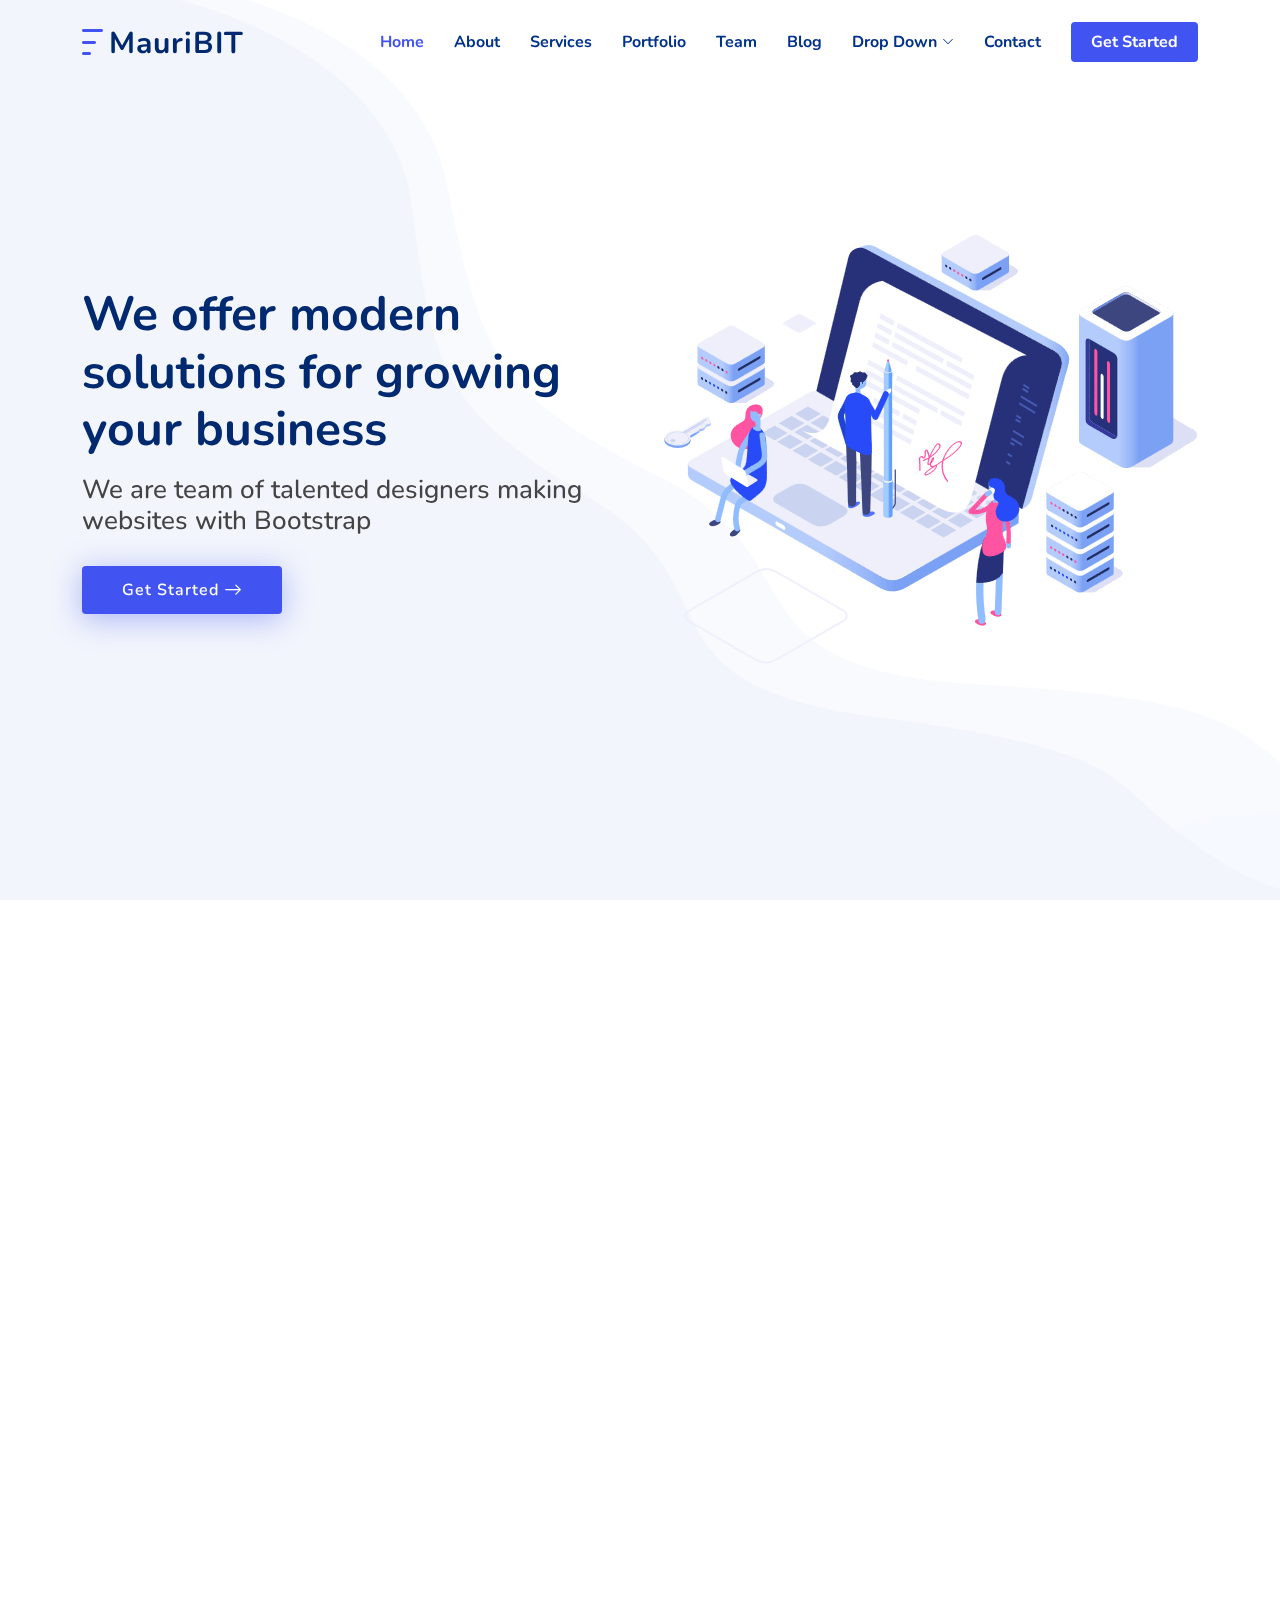
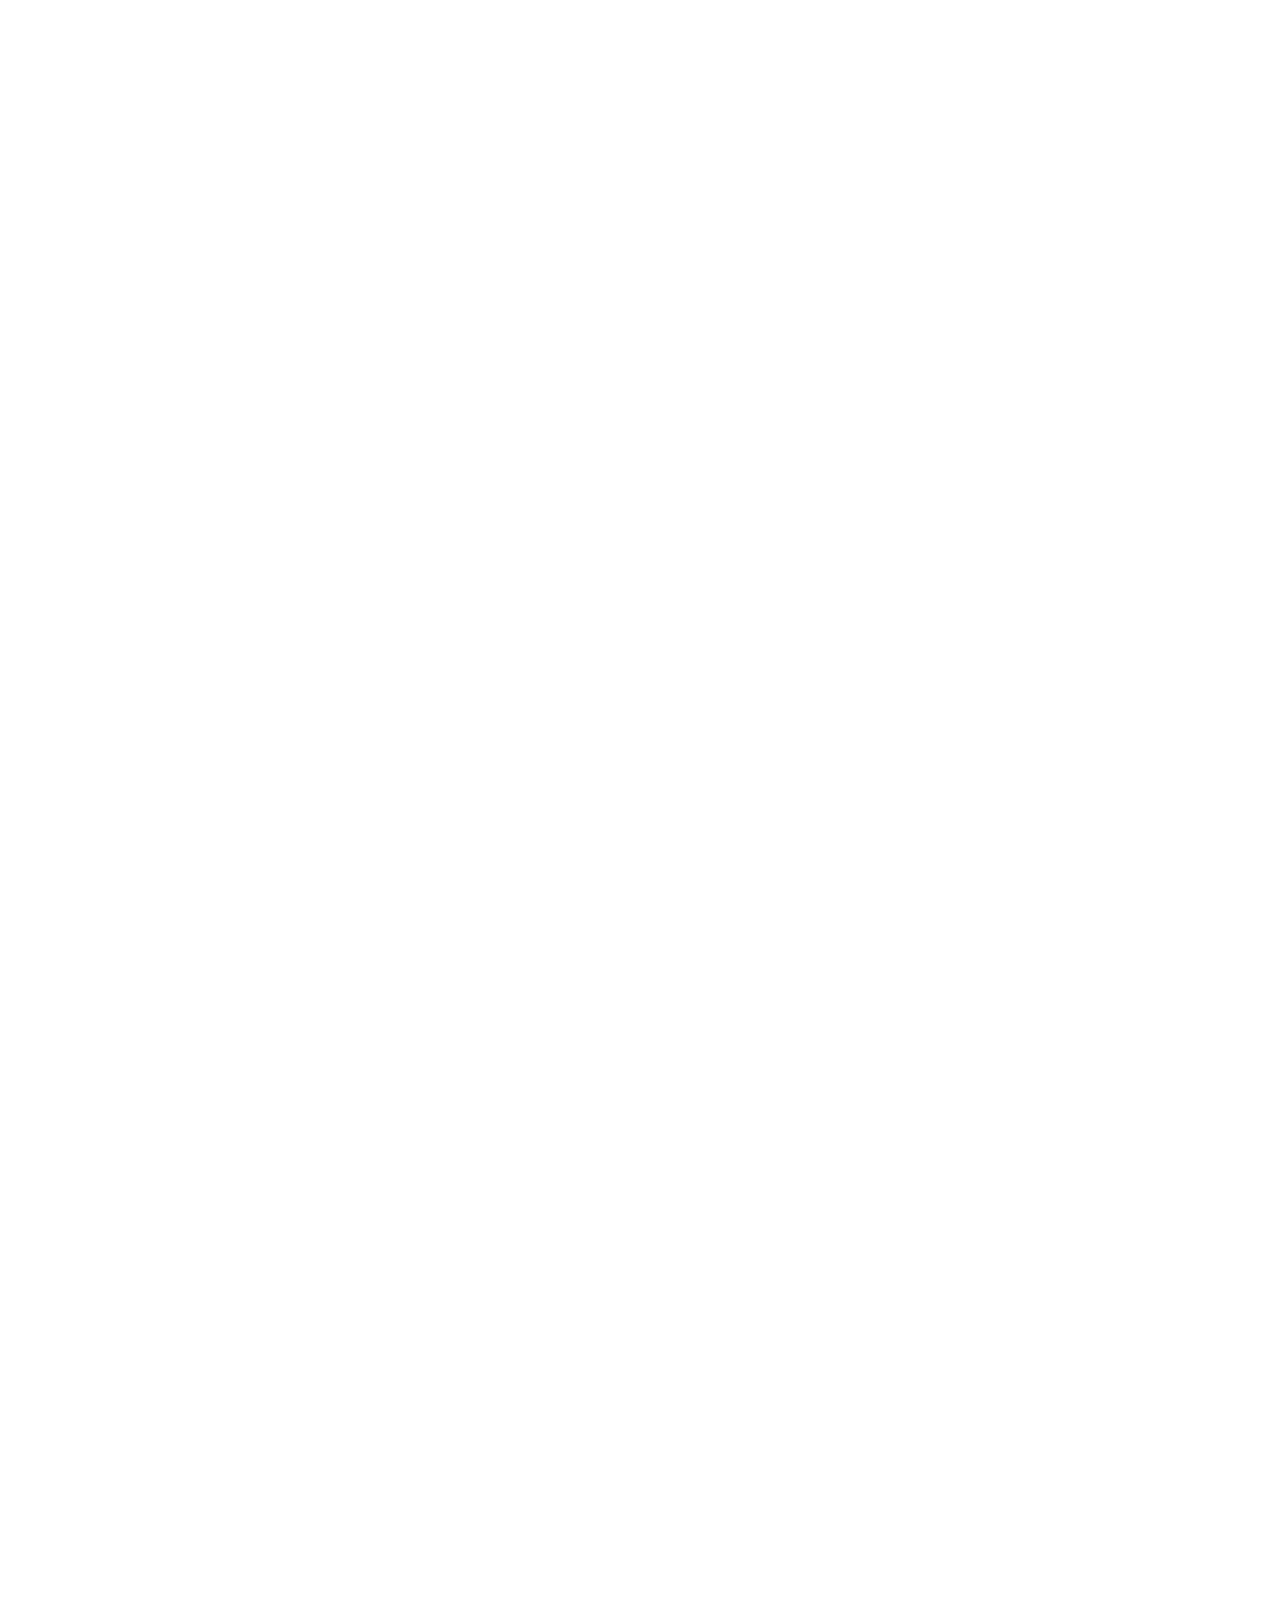
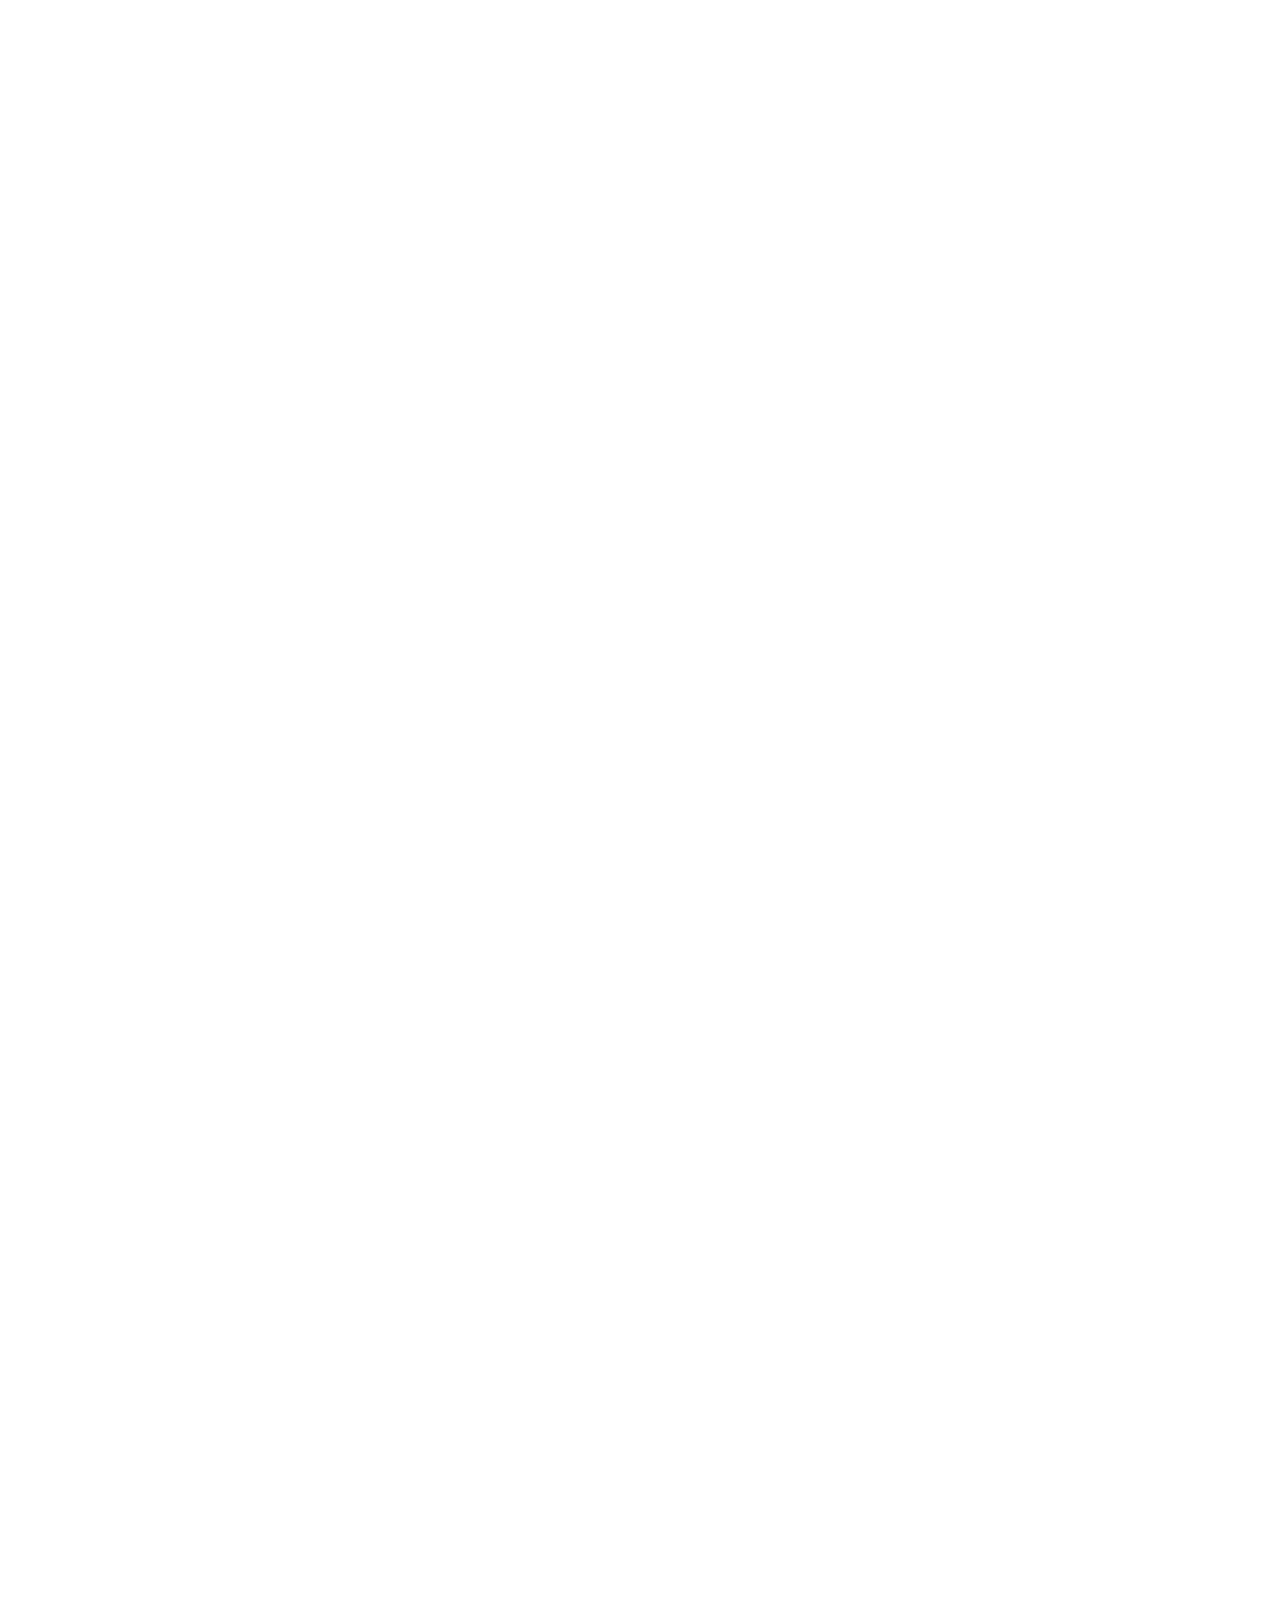
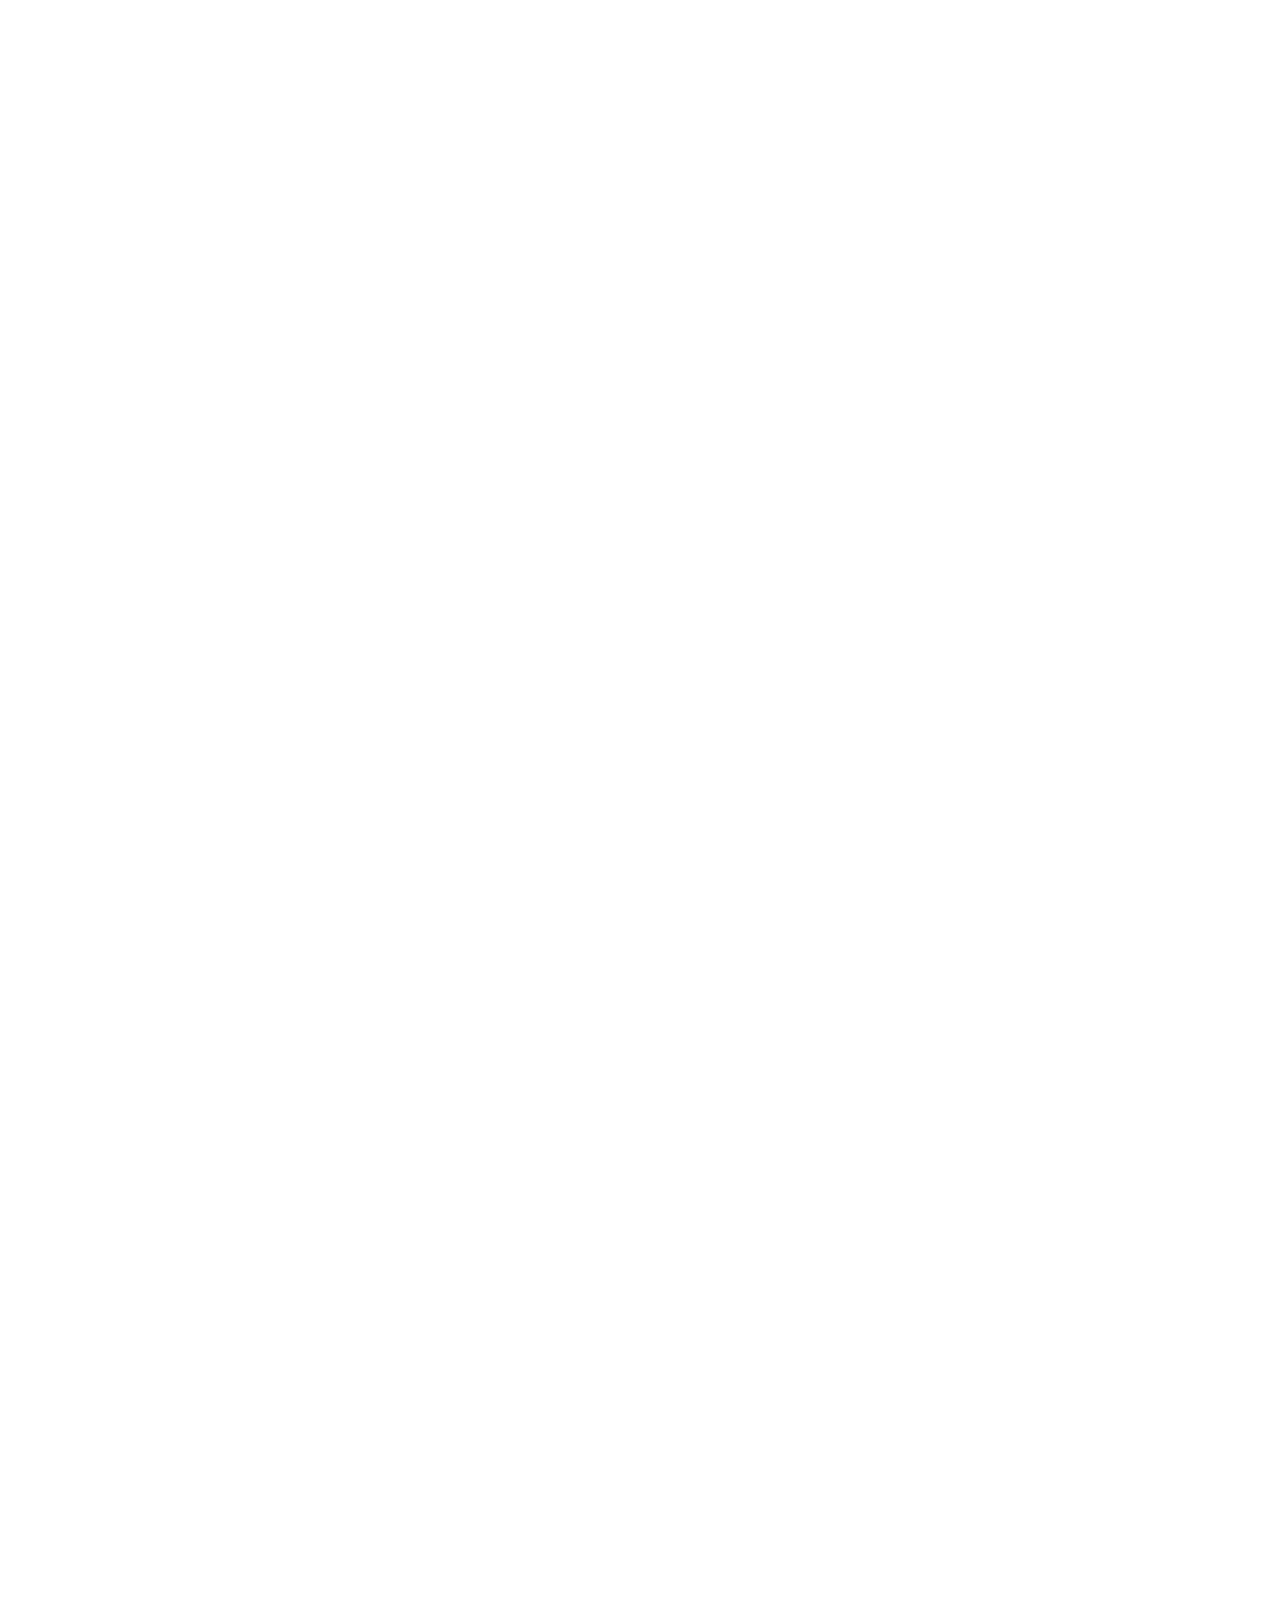
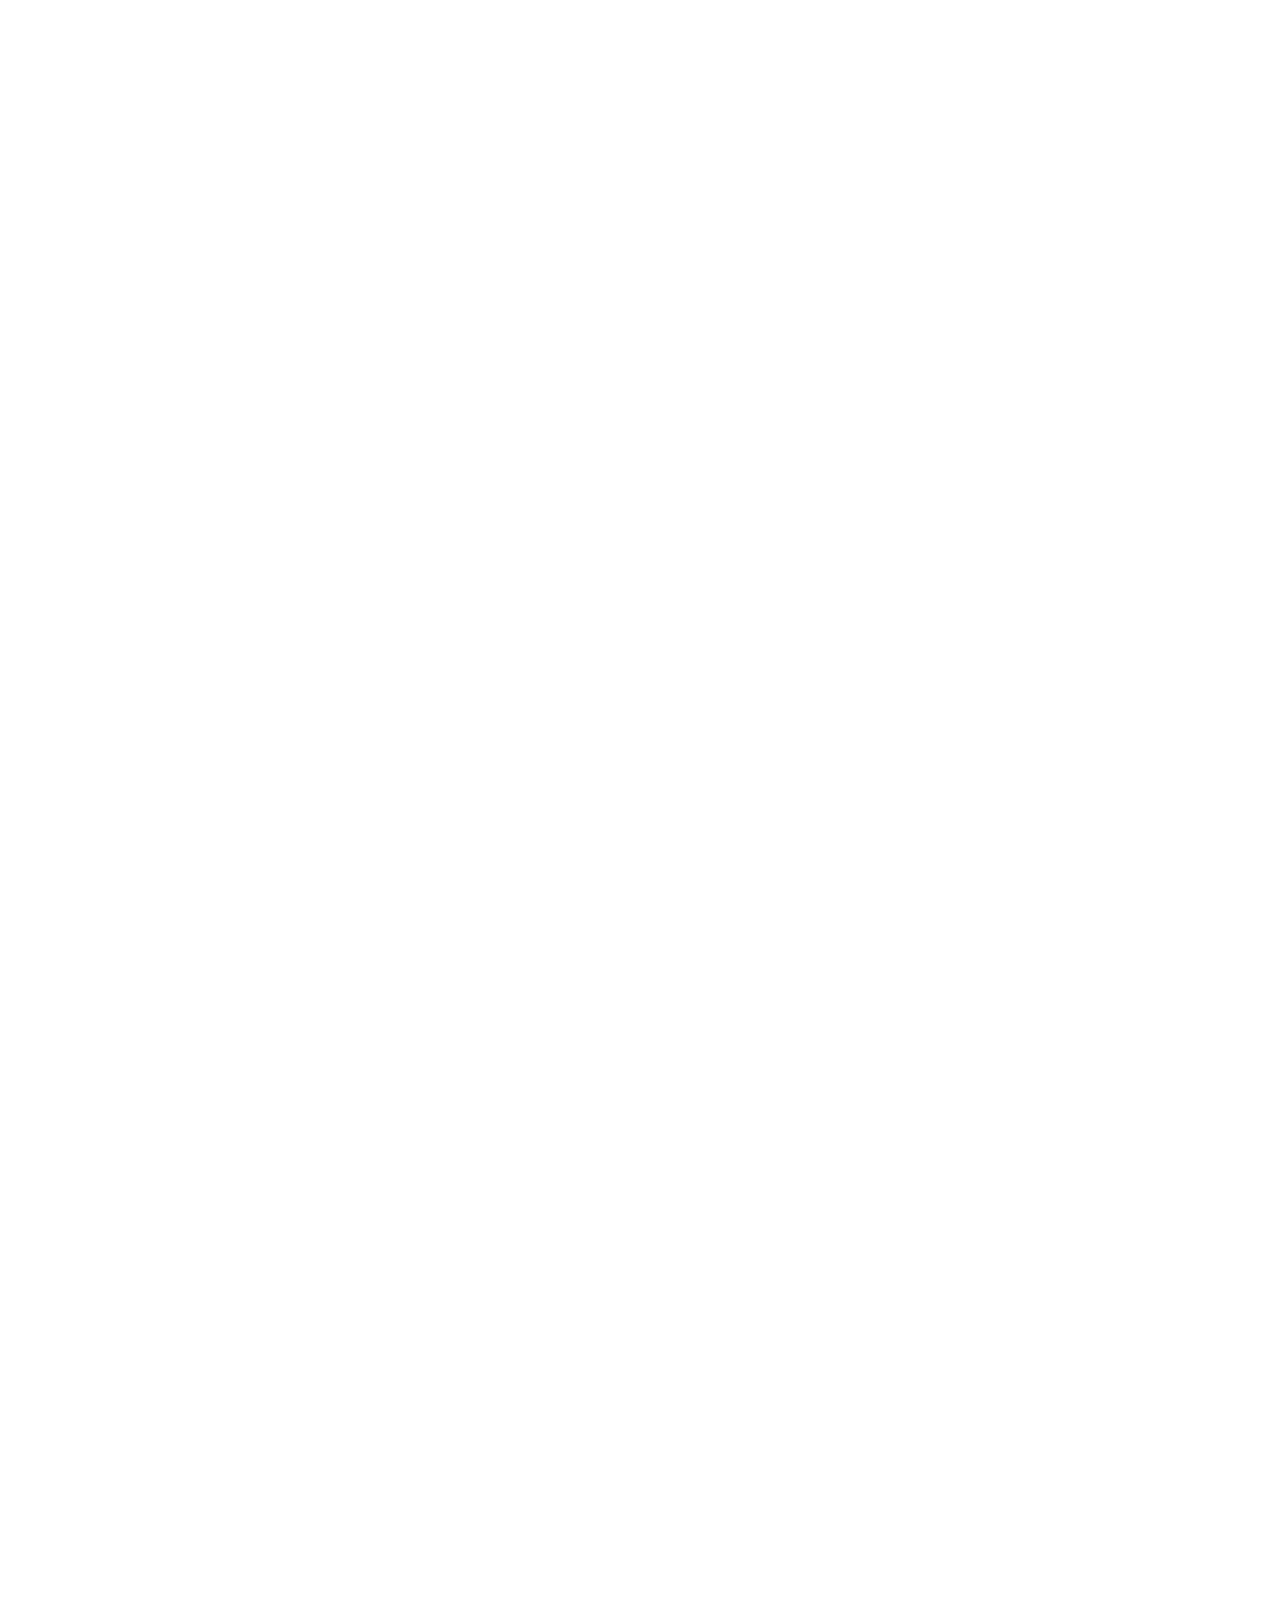
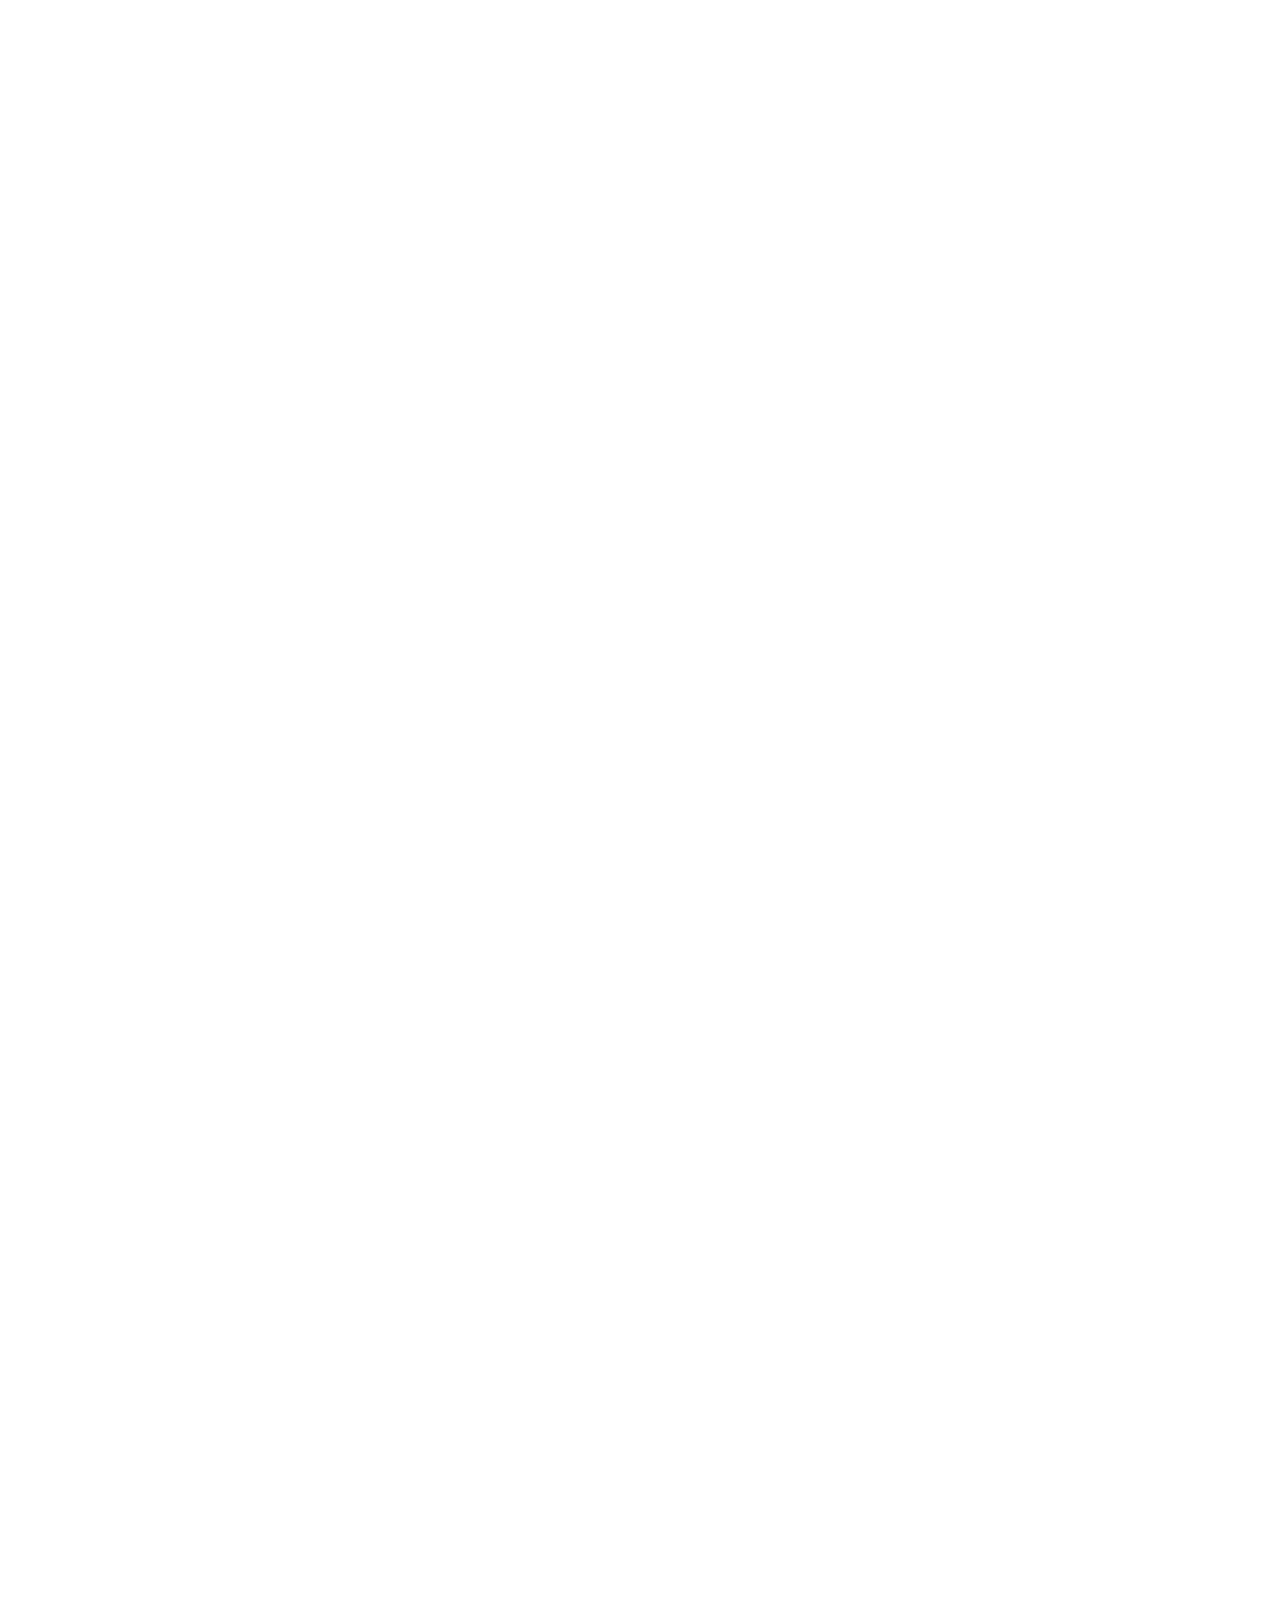
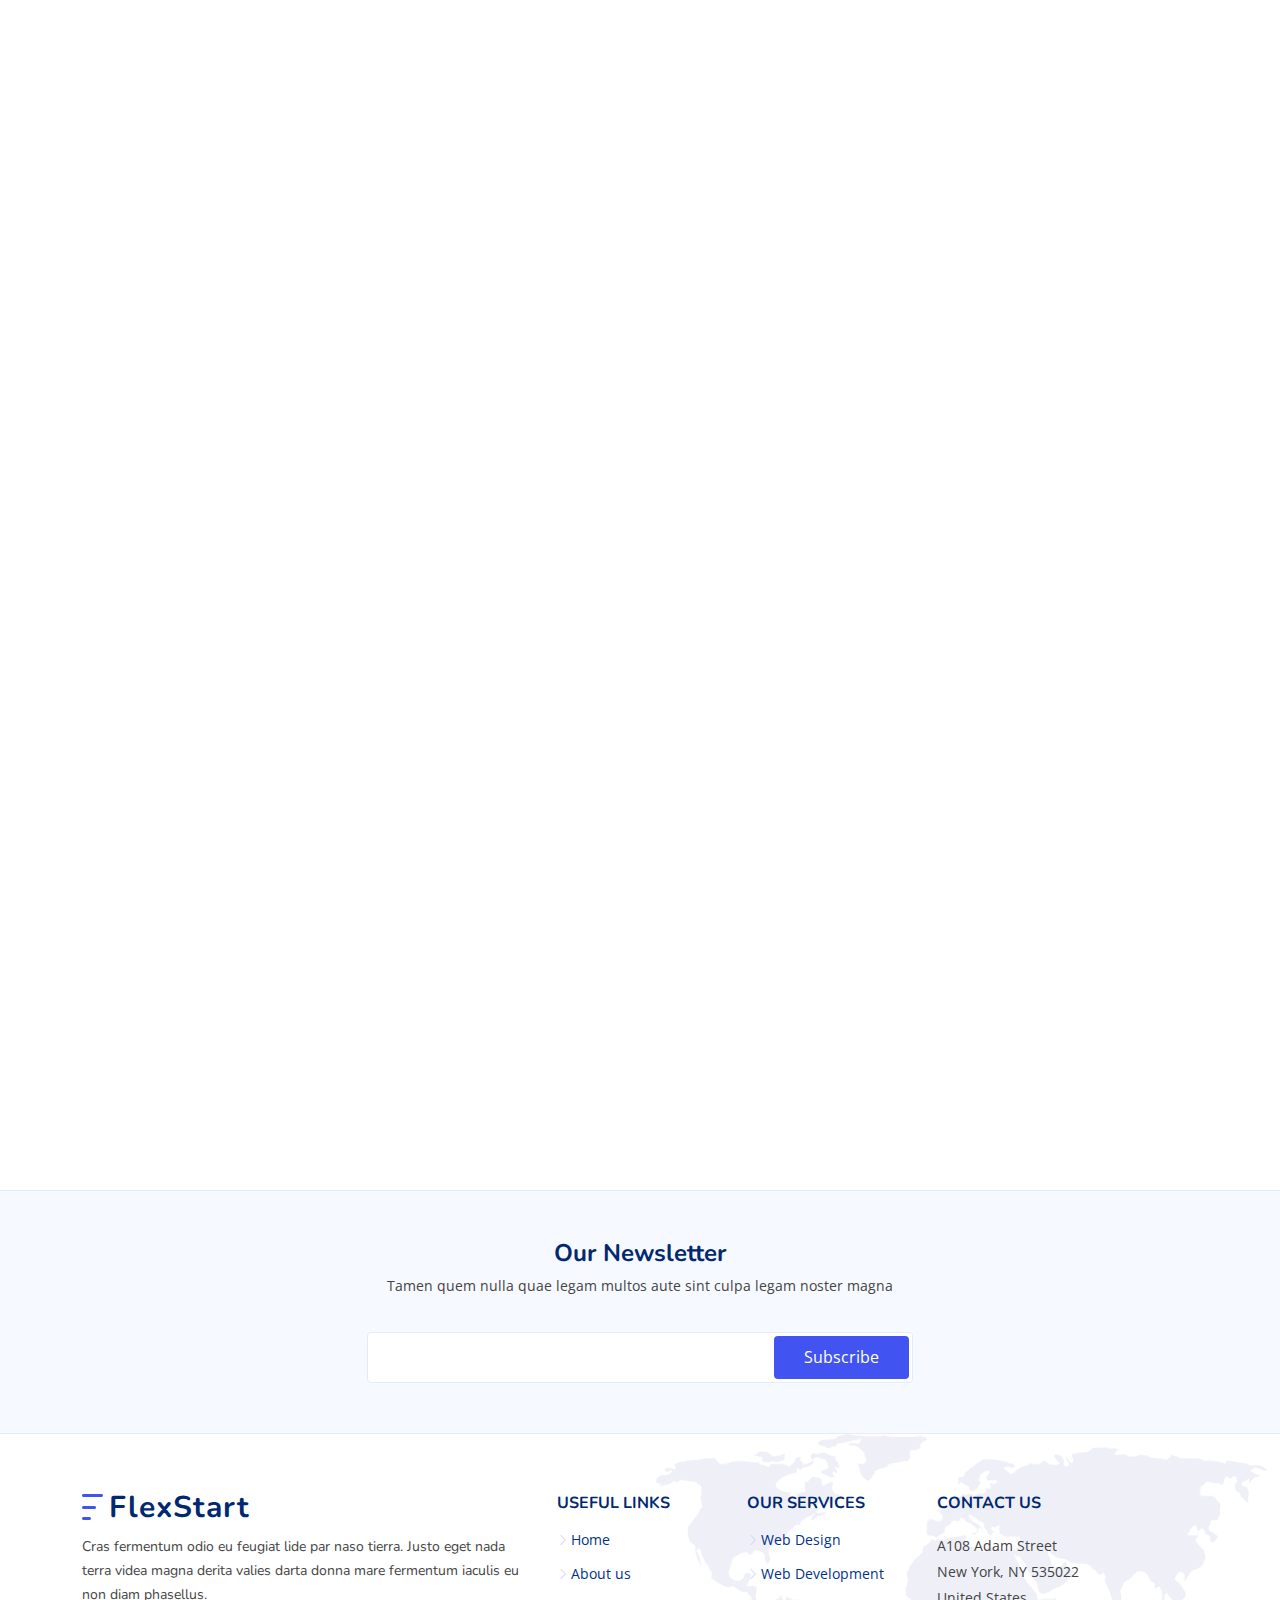
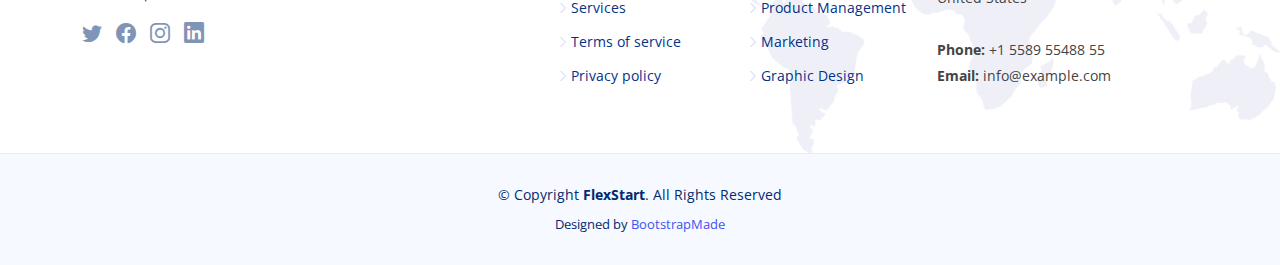
==== index.html @ fa3db1fd "uploading first version of the web site" ====
<!DOCTYPE html>
<html lang="en">

<head>
  <meta charset="utf-8">
  <meta content="width=device-width, initial-scale=1.0" name="viewport">

  <title>Mauribit</title>
  <meta content="" name="description">

  <meta content="" name="keywords">

  <!-- Favicons -->
  <link href="assets/img/favicon.png" rel="icon">
  <link href="assets/img/apple-touch-icon.png" rel="apple-touch-icon">

  <!-- Google Fonts -->
  <link href="https://fonts.googleapis.com/css?family=Open+Sans:300,300i,400,400i,600,600i,700,700i|Nunito:300,300i,400,400i,600,600i,700,700i|Poppins:300,300i,400,400i,500,500i,600,600i,700,700i" rel="stylesheet">

  <!-- Vendor CSS Files -->
  <link href="assets/vendor/bootstrap/css/bootstrap.min.css" rel="stylesheet">
  <link href="assets/vendor/bootstrap-icons/bootstrap-icons.css" rel="stylesheet">
  <link href="assets/vendor/aos/aos.css" rel="stylesheet">
  <link href="assets/vendor/remixicon/remixicon.css" rel="stylesheet">
  <link href="assets/vendor/swiper/swiper-bundle.min.css" rel="stylesheet">
  <link href="assets/vendor/glightbox/css/glightbox.min.css" rel="stylesheet">

  <!-- Template Main CSS File -->
  <link href="assets/css/style.css" rel="stylesheet">

  <!-- =======================================================
  * Template Name: FlexStart - v1.4.0
  * Template URL: https://bootstrapmade.com/flexstart-bootstrap-startup-template/
  * Author: BootstrapMade.com
  * License: https://bootstrapmade.com/license/
  ======================================================== -->
</head>

<body>

  <!-- ======= Header ======= -->
  <header id="header" class="header fixed-top">
    <div class="container-fluid container-xl d-flex align-items-center justify-content-between">

      <a href="index.html" class="logo d-flex align-items-center">
        <img src="assets/img/logo.png" alt="">
        <span>MauriBIT</span>
      </a>

      <nav id="navbar" class="navbar">
        <ul>
          <li><a class="nav-link scrollto active" href="#hero">Home</a></li>
          <li><a class="nav-link scrollto" href="#about">About</a></li>
          <li><a class="nav-link scrollto" href="#services">Services</a></li>
          <li><a class="nav-link scrollto" href="#portfolio">Portfolio</a></li>
          <li><a class="nav-link scrollto" href="#team">Team</a></li>
          <li><a href="blog.html">Blog</a></li>
          <li class="dropdown"><a href="#"><span>Drop Down</span> <i class="bi bi-chevron-down"></i></a>
            <ul>
              <li><a href="#">Drop Down 1</a></li>
              <li class="dropdown"><a href="#"><span>Deep Drop Down</span> <i class="bi bi-chevron-right"></i></a>
                <ul>
                  <li><a href="#">Deep Drop Down 1</a></li>
                  <li><a href="#">Deep Drop Down 2</a></li>
                  <li><a href="#">Deep Drop Down 3</a></li>
                  <li><a href="#">Deep Drop Down 4</a></li>
                  <li><a href="#">Deep Drop Down 5</a></li>
                </ul>
              </li>
              <li><a href="#">Drop Down 2</a></li>
              <li><a href="#">Drop Down 3</a></li>
              <li><a href="#">Drop Down 4</a></li>
            </ul>
          </li>
          <li><a class="nav-link scrollto" href="#contact">Contact</a></li>
          <li><a class="getstarted scrollto" href="#about">Get Started</a></li>
        </ul>
        <i class="bi bi-list mobile-nav-toggle"></i>
      </nav><!-- .navbar -->

    </div>
  </header><!-- End Header -->

  <!-- ======= Hero Section ======= -->
  <section id="hero" class="hero d-flex align-items-center">

    <div class="container">
      <div class="row">
        <div class="col-lg-6 d-flex flex-column justify-content-center">
          <h1 data-aos="fade-up">We offer modern solutions for growing your business</h1>
          <h2 data-aos="fade-up" data-aos-delay="400">We are team of talented designers making websites with Bootstrap</h2>
          <div data-aos="fade-up" data-aos-delay="600">
            <div class="text-center text-lg-start">
              <a href="#about" class="btn-get-started scrollto d-inline-flex align-items-center justify-content-center align-self-center">
                <span>Get Started</span>
                <i class="bi bi-arrow-right"></i>
              </a>
            </div>
          </div>
        </div>
        <div class="col-lg-6 hero-img" data-aos="zoom-out" data-aos-delay="200">
          <img src="assets/img/hero-img.png" class="img-fluid" alt="">
        </div>
      </div>
    </div>

  </section><!-- End Hero -->

  <main id="main">
    <!-- ======= About Section ======= -->
    <section id="about" class="about">

      <div class="container" data-aos="fade-up">
        <div class="row gx-0">

          <div class="col-lg-6 d-flex flex-column justify-content-center" data-aos="fade-up" data-aos-delay="200">
            <div class="content">
              <h3>Who We Are</h3>
              <h2>Expedita voluptas omnis cupiditate totam eveniet nobis sint iste. Dolores est repellat corrupti reprehenderit.</h2>
              <p>
                Quisquam vel ut sint cum eos hic dolores aperiam. Sed deserunt et. Inventore et et dolor consequatur itaque ut voluptate sed et. Magnam nam ipsum tenetur suscipit voluptatum nam et est corrupti.
              </p>
              <div class="text-center text-lg-start">
                <a href="#" class="btn-read-more d-inline-flex align-items-center justify-content-center align-self-center">
                  <span>Read More</span>
                  <i class="bi bi-arrow-right"></i>
                </a>
              </div>
            </div>
          </div>

          <div class="col-lg-6 d-flex align-items-center" data-aos="zoom-out" data-aos-delay="200">
            <img src="assets/img/about.jpg" class="img-fluid" alt="">
          </div>

        </div>
      </div>

    </section><!-- End About Section -->

    <!-- ======= Values Section ======= -->
    <section id="values" class="values">

      <div class="container" data-aos="fade-up">

        <header class="section-header">
          <h2>Our Values</h2>
          <p>Odit est perspiciatis laborum et dicta</p>
        </header>

        <div class="row">

          <div class="col-lg-4">
            <div class="box" data-aos="fade-up" data-aos-delay="200">
              <img src="assets/img/values-1.png" class="img-fluid" alt="">
              <h3>Ad cupiditate sed est odio</h3>
              <p>Eum ad dolor et. Autem aut fugiat debitis voluptatem consequuntur sit. Et veritatis id.</p>
            </div>
          </div>

          <div class="col-lg-4 mt-4 mt-lg-0">
            <div class="box" data-aos="fade-up" data-aos-delay="400">
              <img src="assets/img/values-2.png" class="img-fluid" alt="">
              <h3>Voluptatem voluptatum alias</h3>
              <p>Repudiandae amet nihil natus in distinctio suscipit id. Doloremque ducimus ea sit non.</p>
            </div>
          </div>

          <div class="col-lg-4 mt-4 mt-lg-0">
            <div class="box" data-aos="fade-up" data-aos-delay="600">
              <img src="assets/img/values-3.png" class="img-fluid" alt="">
              <h3>Fugit cupiditate alias nobis.</h3>
              <p>Quam rem vitae est autem molestias explicabo debitis sint. Vero aliquid quidem commodi.</p>
            </div>
          </div>

        </div>

      </div>

    </section><!-- End Values Section -->

    <!-- ======= Counts Section ======= -->
    <section id="counts" class="counts">
      <div class="container" data-aos="fade-up">

        <div class="row gy-4">

          <div class="col-lg-3 col-md-6">
            <div class="count-box">
              <i class="bi bi-emoji-smile"></i>
              <div>
                <span data-purecounter-start="0" data-purecounter-end="232" data-purecounter-duration="1" class="purecounter"></span>
                <p>Happy Clients</p>
              </div>
            </div>
          </div>

          <div class="col-lg-3 col-md-6">
            <div class="count-box">
              <i class="bi bi-journal-richtext" style="color: #ee6c20;"></i>
              <div>
                <span data-purecounter-start="0" data-purecounter-end="521" data-purecounter-duration="1" class="purecounter"></span>
                <p>Projects</p>
              </div>
            </div>
          </div>

          <div class="col-lg-3 col-md-6">
            <div class="count-box">
              <i class="bi bi-headset" style="color: #15be56;"></i>
              <div>
                <span data-purecounter-start="0" data-purecounter-end="1463" data-purecounter-duration="1" class="purecounter"></span>
                <p>Hours Of Support</p>
              </div>
            </div>
          </div>

          <div class="col-lg-3 col-md-6">
            <div class="count-box">
              <i class="bi bi-people" style="color: #bb0852;"></i>
              <div>
                <span data-purecounter-start="0" data-purecounter-end="15" data-purecounter-duration="1" class="purecounter"></span>
                <p>Hard Workers</p>
              </div>
            </div>
          </div>

        </div>

      </div>
    </section><!-- End Counts Section -->

    <!-- ======= Features Section ======= -->
    <section id="features" class="features">

      <div class="container" data-aos="fade-up">

        <header class="section-header">
          <h2>Features</h2>
          <p>Laboriosam et omnis fuga quis dolor direda fara</p>
        </header>

        <div class="row">

          <div class="col-lg-6">
            <img src="assets/img/features.png" class="img-fluid" alt="">
          </div>

          <div class="col-lg-6 mt-5 mt-lg-0 d-flex">
            <div class="row align-self-center gy-4">

              <div class="col-md-6" data-aos="zoom-out" data-aos-delay="200">
                <div class="feature-box d-flex align-items-center">
                  <i class="bi bi-check"></i>
                  <h3>Eos aspernatur rem</h3>
                </div>
              </div>

              <div class="col-md-6" data-aos="zoom-out" data-aos-delay="300">
                <div class="feature-box d-flex align-items-center">
                  <i class="bi bi-check"></i>
                  <h3>Facilis neque ipsa</h3>
                </div>
              </div>

              <div class="col-md-6" data-aos="zoom-out" data-aos-delay="400">
                <div class="feature-box d-flex align-items-center">
                  <i class="bi bi-check"></i>
                  <h3>Volup amet voluptas</h3>
                </div>
              </div>

              <div class="col-md-6" data-aos="zoom-out" data-aos-delay="500">
                <div class="feature-box d-flex align-items-center">
                  <i class="bi bi-check"></i>
                  <h3>Rerum omnis sint</h3>
                </div>
              </div>

              <div class="col-md-6" data-aos="zoom-out" data-aos-delay="600">
                <div class="feature-box d-flex align-items-center">
                  <i class="bi bi-check"></i>
                  <h3>Alias possimus</h3>
                </div>
              </div>

              <div class="col-md-6" data-aos="zoom-out" data-aos-delay="700">
                <div class="feature-box d-flex align-items-center">
                  <i class="bi bi-check"></i>
                  <h3>Repellendus mollitia</h3>
                </div>
              </div>

            </div>
          </div>

        </div> <!-- / row -->

        <!-- Feature Tabs -->
        <div class="row feture-tabs" data-aos="fade-up">
          <div class="col-lg-6">
            <h3>Neque officiis dolore maiores et exercitationem quae est seda lidera pat claero</h3>

            <!-- Tabs -->
            <ul class="nav nav-pills mb-3">
              <li>
                <a class="nav-link active" data-bs-toggle="pill" href="#tab1">Saepe fuga</a>
              </li>
              <li>
                <a class="nav-link" data-bs-toggle="pill" href="#tab2">Voluptates</a>
              </li>
              <li>
                <a class="nav-link" data-bs-toggle="pill" href="#tab3">Corrupti</a>
              </li>
            </ul><!-- End Tabs -->

            <!-- Tab Content -->
            <div class="tab-content">

              <div class="tab-pane fade show active" id="tab1">
                <p>Consequuntur inventore voluptates consequatur aut vel et. Eos doloribus expedita. Sapiente atque consequatur minima nihil quae aspernatur quo suscipit voluptatem.</p>
                <div class="d-flex align-items-center mb-2">
                  <i class="bi bi-check2"></i>
                  <h4>Repudiandae rerum velit modi et officia quasi facilis</h4>
                </div>
                <p>Laborum omnis voluptates voluptas qui sit aliquam blanditiis. Sapiente minima commodi dolorum non eveniet magni quaerat nemo et.</p>
                <div class="d-flex align-items-center mb-2">
                  <i class="bi bi-check2"></i>
                  <h4>Incidunt non veritatis illum ea ut nisi</h4>
                </div>
                <p>Non quod totam minus repellendus autem sint velit. Rerum debitis facere soluta tenetur. Iure molestiae assumenda sunt qui inventore eligendi voluptates nisi at. Dolorem quo tempora. Quia et perferendis.</p>
              </div><!-- End Tab 1 Content -->

              <div class="tab-pane fade show" id="tab2">
                <p>Consequuntur inventore voluptates consequatur aut vel et. Eos doloribus expedita. Sapiente atque consequatur minima nihil quae aspernatur quo suscipit voluptatem.</p>
                <div class="d-flex align-items-center mb-2">
                  <i class="bi bi-check2"></i>
                  <h4>Repudiandae rerum velit modi et officia quasi facilis</h4>
                </div>
                <p>Laborum omnis voluptates voluptas qui sit aliquam blanditiis. Sapiente minima commodi dolorum non eveniet magni quaerat nemo et.</p>
                <div class="d-flex align-items-center mb-2">
                  <i class="bi bi-check2"></i>
                  <h4>Incidunt non veritatis illum ea ut nisi</h4>
                </div>
                <p>Non quod totam minus repellendus autem sint velit. Rerum debitis facere soluta tenetur. Iure molestiae assumenda sunt qui inventore eligendi voluptates nisi at. Dolorem quo tempora. Quia et perferendis.</p>
              </div><!-- End Tab 2 Content -->

              <div class="tab-pane fade show" id="tab3">
                <p>Consequuntur inventore voluptates consequatur aut vel et. Eos doloribus expedita. Sapiente atque consequatur minima nihil quae aspernatur quo suscipit voluptatem.</p>
                <div class="d-flex align-items-center mb-2">
                  <i class="bi bi-check2"></i>
                  <h4>Repudiandae rerum velit modi et officia quasi facilis</h4>
                </div>
                <p>Laborum omnis voluptates voluptas qui sit aliquam blanditiis. Sapiente minima commodi dolorum non eveniet magni quaerat nemo et.</p>
                <div class="d-flex align-items-center mb-2">
                  <i class="bi bi-check2"></i>
                  <h4>Incidunt non veritatis illum ea ut nisi</h4>
                </div>
                <p>Non quod totam minus repellendus autem sint velit. Rerum debitis facere soluta tenetur. Iure molestiae assumenda sunt qui inventore eligendi voluptates nisi at. Dolorem quo tempora. Quia et perferendis.</p>
              </div><!-- End Tab 3 Content -->

            </div>

          </div>

          <div class="col-lg-6">
            <img src="assets/img/features-2.png" class="img-fluid" alt="">
          </div>

        </div><!-- End Feature Tabs -->

        <!-- Feature Icons -->
        <div class="row feature-icons" data-aos="fade-up">
          <h3>Ratione mollitia eos ab laudantium rerum beatae quo</h3>

          <div class="row">

            <div class="col-xl-4 text-center" data-aos="fade-right" data-aos-delay="100">
              <img src="assets/img/features-3.png" class="img-fluid p-4" alt="">
            </div>

            <div class="col-xl-8 d-flex content">
              <div class="row align-self-center gy-4">

                <div class="col-md-6 icon-box" data-aos="fade-up">
                  <i class="ri-line-chart-line"></i>
                  <div>
                    <h4>Corporis voluptates sit</h4>
                    <p>Consequuntur sunt aut quasi enim aliquam quae harum pariatur laboris nisi ut aliquip</p>
                  </div>
                </div>

                <div class="col-md-6 icon-box" data-aos="fade-up" data-aos-delay="100">
                  <i class="ri-stack-line"></i>
                  <div>
                    <h4>Ullamco laboris nisi</h4>
                    <p>Excepteur sint occaecat cupidatat non proident, sunt in culpa qui officia deserunt</p>
                  </div>
                </div>

                <div class="col-md-6 icon-box" data-aos="fade-up" data-aos-delay="200">
                  <i class="ri-brush-4-line"></i>
                  <div>
                    <h4>Labore consequatur</h4>
                    <p>Aut suscipit aut cum nemo deleniti aut omnis. Doloribus ut maiores omnis facere</p>
                  </div>
                </div>

                <div class="col-md-6 icon-box" data-aos="fade-up" data-aos-delay="300">
                  <i class="ri-magic-line"></i>
                  <div>
                    <h4>Beatae veritatis</h4>
                    <p>Expedita veritatis consequuntur nihil tempore laudantium vitae denat pacta</p>
                  </div>
                </div>

                <div class="col-md-6 icon-box" data-aos="fade-up" data-aos-delay="400">
                  <i class="ri-command-line"></i>
                  <div>
                    <h4>Molestiae dolor</h4>
                    <p>Et fuga et deserunt et enim. Dolorem architecto ratione tensa raptor marte</p>
                  </div>
                </div>

                <div class="col-md-6 icon-box" data-aos="fade-up" data-aos-delay="500">
                  <i class="ri-radar-line"></i>
                  <div>
                    <h4>Explicabo consectetur</h4>
                    <p>Est autem dicta beatae suscipit. Sint veritatis et sit quasi ab aut inventore</p>
                  </div>
                </div>

              </div>
            </div>

          </div>

        </div><!-- End Feature Icons -->

      </div>

    </section><!-- End Features Section -->

    <!-- ======= Services Section ======= -->
    <section id="services" class="services">

      <div class="container" data-aos="fade-up">

        <header class="section-header">
          <h2>Services</h2>
          <p>Veritatis et dolores facere numquam et praesentium</p>
        </header>

        <div class="row gy-4">

          <div class="col-lg-4 col-md-6" data-aos="fade-up" data-aos-delay="200">
            <div class="service-box blue">
              <i class="ri-discuss-line icon"></i>
              <h3>Nesciunt Mete</h3>
              <p>Provident nihil minus qui consequatur non omnis maiores. Eos accusantium minus dolores iure perferendis tempore et consequatur.</p>
              <a href="#" class="read-more"><span>Read More</span> <i class="bi bi-arrow-right"></i></a>
            </div>
          </div>

          <div class="col-lg-4 col-md-6" data-aos="fade-up" data-aos-delay="300">
            <div class="service-box orange">
              <i class="ri-discuss-line icon"></i>
              <h3>Eosle Commodi</h3>
              <p>Ut autem aut autem non a. Sint sint sit facilis nam iusto sint. Libero corrupti neque eum hic non ut nesciunt dolorem.</p>
              <a href="#" class="read-more"><span>Read More</span> <i class="bi bi-arrow-right"></i></a>
            </div>
          </div>

          <div class="col-lg-4 col-md-6" data-aos="fade-up" data-aos-delay="400">
            <div class="service-box green">
              <i class="ri-discuss-line icon"></i>
              <h3>Ledo Markt</h3>
              <p>Ut excepturi voluptatem nisi sed. Quidem fuga consequatur. Minus ea aut. Vel qui id voluptas adipisci eos earum corrupti.</p>
              <a href="#" class="read-more"><span>Read More</span> <i class="bi bi-arrow-right"></i></a>
            </div>
          </div>

          <div class="col-lg-4 col-md-6" data-aos="fade-up" data-aos-delay="500">
            <div class="service-box red">
              <i class="ri-discuss-line icon"></i>
              <h3>Asperiores Commodi</h3>
              <p>Non et temporibus minus omnis sed dolor esse consequatur. Cupiditate sed error ea fuga sit provident adipisci neque.</p>
              <a href="#" class="read-more"><span>Read More</span> <i class="bi bi-arrow-right"></i></a>
            </div>
          </div>

          <div class="col-lg-4 col-md-6" data-aos="fade-up" data-aos-delay="600">
            <div class="service-box purple">
              <i class="ri-discuss-line icon"></i>
              <h3>Velit Doloremque.</h3>
              <p>Cumque et suscipit saepe. Est maiores autem enim facilis ut aut ipsam corporis aut. Sed animi at autem alias eius labore.</p>
              <a href="#" class="read-more"><span>Read More</span> <i class="bi bi-arrow-right"></i></a>
            </div>
          </div>

          <div class="col-lg-4 col-md-6" data-aos="fade-up" data-aos-delay="700">
            <div class="service-box pink">
              <i class="ri-discuss-line icon"></i>
              <h3>Dolori Architecto</h3>
              <p>Hic molestias ea quibusdam eos. Fugiat enim doloremque aut neque non et debitis iure. Corrupti recusandae ducimus enim.</p>
              <a href="#" class="read-more"><span>Read More</span> <i class="bi bi-arrow-right"></i></a>
            </div>
          </div>

        </div>

      </div>

    </section><!-- End Services Section -->

    <!-- ======= Pricing Section ======= -->
    <section id="pricing" class="pricing">

      <div class="container" data-aos="fade-up">

        <header class="section-header">
          <h2>Pricing</h2>
          <p>Check our Pricing</p>
        </header>

        <div class="row gy-4" data-aos="fade-left">

          <div class="col-lg-3 col-md-6" data-aos="zoom-in" data-aos-delay="100">
            <div class="box">
              <h3 style="color: #07d5c0;">Free Plan</h3>
              <div class="price"><sup>$</sup>0<span> / mo</span></div>
              <img src="assets/img/pricing-free.png" class="img-fluid" alt="">
              <ul>
                <li>Aida dere</li>
                <li>Nec feugiat nisl</li>
                <li>Nulla at volutpat dola</li>
                <li class="na">Pharetra massa</li>
                <li class="na">Massa ultricies mi</li>
              </ul>
              <a href="#" class="btn-buy">Buy Now</a>
            </div>
          </div>

          <div class="col-lg-3 col-md-6" data-aos="zoom-in" data-aos-delay="200">
            <div class="box">
              <span class="featured">Featured</span>
              <h3 style="color: #65c600;">Starter Plan</h3>
              <div class="price"><sup>$</sup>19<span> / mo</span></div>
              <img src="assets/img/pricing-starter.png" class="img-fluid" alt="">
              <ul>
                <li>Aida dere</li>
                <li>Nec feugiat nisl</li>
                <li>Nulla at volutpat dola</li>
                <li>Pharetra massa</li>
                <li class="na">Massa ultricies mi</li>
              </ul>
              <a href="#" class="btn-buy">Buy Now</a>
            </div>
          </div>

          <div class="col-lg-3 col-md-6" data-aos="zoom-in" data-aos-delay="300">
            <div class="box">
              <h3 style="color: #ff901c;">Business Plan</h3>
              <div class="price"><sup>$</sup>29<span> / mo</span></div>
              <img src="assets/img/pricing-business.png" class="img-fluid" alt="">
              <ul>
                <li>Aida dere</li>
                <li>Nec feugiat nisl</li>
                <li>Nulla at volutpat dola</li>
                <li>Pharetra massa</li>
                <li>Massa ultricies mi</li>
              </ul>
              <a href="#" class="btn-buy">Buy Now</a>
            </div>
          </div>

          <div class="col-lg-3 col-md-6" data-aos="zoom-in" data-aos-delay="400">
            <div class="box">
              <h3 style="color: #ff0071;">Ultimate Plan</h3>
              <div class="price"><sup>$</sup>49<span> / mo</span></div>
              <img src="assets/img/pricing-ultimate.png" class="img-fluid" alt="">
              <ul>
                <li>Aida dere</li>
                <li>Nec feugiat nisl</li>
                <li>Nulla at volutpat dola</li>
                <li>Pharetra massa</li>
                <li>Massa ultricies mi</li>
              </ul>
              <a href="#" class="btn-buy">Buy Now</a>
            </div>
          </div>

        </div>

      </div>

    </section><!-- End Pricing Section -->

    <!-- ======= F.A.Q Section ======= -->
    <section id="faq" class="faq">

      <div class="container" data-aos="fade-up">

        <header class="section-header">
          <h2>F.A.Q</h2>
          <p>Frequently Asked Questions</p>
        </header>

        <div class="row">
          <div class="col-lg-6">
            <!-- F.A.Q List 1-->
            <div class="accordion accordion-flush" id="faqlist1">
              <div class="accordion-item">
                <h2 class="accordion-header">
                  <button class="accordion-button collapsed" type="button" data-bs-toggle="collapse" data-bs-target="#faq-content-1">
                    Non consectetur a erat nam at lectus urna duis?
                  </button>
                </h2>
                <div id="faq-content-1" class="accordion-collapse collapse" data-bs-parent="#faqlist1">
                  <div class="accordion-body">
                    Feugiat pretium nibh ipsum consequat. Tempus iaculis urna id volutpat lacus laoreet non curabitur gravida. Venenatis lectus magna fringilla urna porttitor rhoncus dolor purus non.
                  </div>
                </div>
              </div>

              <div class="accordion-item">
                <h2 class="accordion-header">
                  <button class="accordion-button collapsed" type="button" data-bs-toggle="collapse" data-bs-target="#faq-content-2">
                    Feugiat scelerisque varius morbi enim nunc faucibus a pellentesque?
                  </button>
                </h2>
                <div id="faq-content-2" class="accordion-collapse collapse" data-bs-parent="#faqlist1">
                  <div class="accordion-body">
                    Dolor sit amet consectetur adipiscing elit pellentesque habitant morbi. Id interdum velit laoreet id donec ultrices. Fringilla phasellus faucibus scelerisque eleifend donec pretium. Est pellentesque elit ullamcorper dignissim. Mauris ultrices eros in cursus turpis massa tincidunt dui.
                  </div>
                </div>
              </div>

              <div class="accordion-item">
                <h2 class="accordion-header">
                  <button class="accordion-button collapsed" type="button" data-bs-toggle="collapse" data-bs-target="#faq-content-3">
                    Dolor sit amet consectetur adipiscing elit pellentesque habitant morbi?
                  </button>
                </h2>
                <div id="faq-content-3" class="accordion-collapse collapse" data-bs-parent="#faqlist1">
                  <div class="accordion-body">
                    Eleifend mi in nulla posuere sollicitudin aliquam ultrices sagittis orci. Faucibus pulvinar elementum integer enim. Sem nulla pharetra diam sit amet nisl suscipit. Rutrum tellus pellentesque eu tincidunt. Lectus urna duis convallis convallis tellus. Urna molestie at elementum eu facilisis sed odio morbi quis
                  </div>
                </div>
              </div>

            </div>
          </div>

          <div class="col-lg-6">

            <!-- F.A.Q List 2-->
            <div class="accordion accordion-flush" id="faqlist2">

              <div class="accordion-item">
                <h2 class="accordion-header">
                  <button class="accordion-button collapsed" type="button" data-bs-toggle="collapse" data-bs-target="#faq2-content-1">
                    Ac odio tempor orci dapibus. Aliquam eleifend mi in nulla?
                  </button>
                </h2>
                <div id="faq2-content-1" class="accordion-collapse collapse" data-bs-parent="#faqlist2">
                  <div class="accordion-body">
                    Dolor sit amet consectetur adipiscing elit pellentesque habitant morbi. Id interdum velit laoreet id donec ultrices. Fringilla phasellus faucibus scelerisque eleifend donec pretium. Est pellentesque elit ullamcorper dignissim. Mauris ultrices eros in cursus turpis massa tincidunt dui.
                  </div>
                </div>
              </div>

              <div class="accordion-item">
                <h2 class="accordion-header">
                  <button class="accordion-button collapsed" type="button" data-bs-toggle="collapse" data-bs-target="#faq2-content-2">
                    Tempus quam pellentesque nec nam aliquam sem et tortor consequat?
                  </button>
                </h2>
                <div id="faq2-content-2" class="accordion-collapse collapse" data-bs-parent="#faqlist2">
                  <div class="accordion-body">
                    Molestie a iaculis at erat pellentesque adipiscing commodo. Dignissim suspendisse in est ante in. Nunc vel risus commodo viverra maecenas accumsan. Sit amet nisl suscipit adipiscing bibendum est. Purus gravida quis blandit turpis cursus in
                  </div>
                </div>
              </div>

              <div class="accordion-item">
                <h2 class="accordion-header">
                  <button class="accordion-button collapsed" type="button" data-bs-toggle="collapse" data-bs-target="#faq2-content-3">
                    Varius vel pharetra vel turpis nunc eget lorem dolor?
                  </button>
                </h2>
                <div id="faq2-content-3" class="accordion-collapse collapse" data-bs-parent="#faqlist2">
                  <div class="accordion-body">
                    Laoreet sit amet cursus sit amet dictum sit amet justo. Mauris vitae ultricies leo integer malesuada nunc vel. Tincidunt eget nullam non nisi est sit amet. Turpis nunc eget lorem dolor sed. Ut venenatis tellus in metus vulputate eu scelerisque. Pellentesque diam volutpat commodo sed egestas egestas fringilla phasellus faucibus. Nibh tellus molestie nunc non blandit massa enim nec.
                  </div>
                </div>
              </div>

            </div>
          </div>

        </div>

      </div>

    </section><!-- End F.A.Q Section -->

    <!-- ======= Portfolio Section ======= -->
    <section id="portfolio" class="portfolio">

      <div class="container" data-aos="fade-up">

        <header class="section-header">
          <h2>Portfolio</h2>
          <p>Check our latest work</p>
        </header>

        <div class="row" data-aos="fade-up" data-aos-delay="100">
          <div class="col-lg-12 d-flex justify-content-center">
            <ul id="portfolio-flters">
              <li data-filter="*" class="filter-active">All</li>
              <li data-filter=".filter-app">App</li>
              <li data-filter=".filter-card">Card</li>
              <li data-filter=".filter-web">Web</li>
            </ul>
          </div>
        </div>

        <div class="row gy-4 portfolio-container" data-aos="fade-up" data-aos-delay="200">

          <div class="col-lg-4 col-md-6 portfolio-item filter-app">
            <div class="portfolio-wrap">
              <img src="assets/img/portfolio/portfolio-1.jpg" class="img-fluid" alt="">
              <div class="portfolio-info">
                <h4>App 1</h4>
                <p>App</p>
                <div class="portfolio-links">
                  <a href="assets/img/portfolio/portfolio-1.jpg" data-gallery="portfolioGallery" class="portfokio-lightbox" title="App 1"><i class="bi bi-plus"></i></a>
                  <a href="portfolio-details.html" title="More Details"><i class="bi bi-link"></i></a>
                </div>
              </div>
            </div>
          </div>

          <div class="col-lg-4 col-md-6 portfolio-item filter-web">
            <div class="portfolio-wrap">
              <img src="assets/img/portfolio/portfolio-2.jpg" class="img-fluid" alt="">
              <div class="portfolio-info">
                <h4>Web 3</h4>
                <p>Web</p>
                <div class="portfolio-links">
                  <a href="assets/img/portfolio/portfolio-2.jpg" data-gallery="portfolioGallery" class="portfokio-lightbox" title="Web 3"><i class="bi bi-plus"></i></a>
                  <a href="portfolio-details.html" title="More Details"><i class="bi bi-link"></i></a>
                </div>
              </div>
            </div>
          </div>

          <div class="col-lg-4 col-md-6 portfolio-item filter-app">
            <div class="portfolio-wrap">
              <img src="assets/img/portfolio/portfolio-3.jpg" class="img-fluid" alt="">
              <div class="portfolio-info">
                <h4>App 2</h4>
                <p>App</p>
                <div class="portfolio-links">
                  <a href="assets/img/portfolio/portfolio-3.jpg" data-gallery="portfolioGallery" class="portfokio-lightbox" title="App 2"><i class="bi bi-plus"></i></a>
                  <a href="portfolio-details.html" title="More Details"><i class="bi bi-link"></i></a>
                </div>
              </div>
            </div>
          </div>

          <div class="col-lg-4 col-md-6 portfolio-item filter-card">
            <div class="portfolio-wrap">
              <img src="assets/img/portfolio/portfolio-4.jpg" class="img-fluid" alt="">
              <div class="portfolio-info">
                <h4>Card 2</h4>
                <p>Card</p>
                <div class="portfolio-links">
                  <a href="assets/img/portfolio/portfolio-4.jpg" data-gallery="portfolioGallery" class="portfokio-lightbox" title="Card 2"><i class="bi bi-plus"></i></a>
                  <a href="portfolio-details.html" title="More Details"><i class="bi bi-link"></i></a>
                </div>
              </div>
            </div>
          </div>

          <div class="col-lg-4 col-md-6 portfolio-item filter-web">
            <div class="portfolio-wrap">
              <img src="assets/img/portfolio/portfolio-5.jpg" class="img-fluid" alt="">
              <div class="portfolio-info">
                <h4>Web 2</h4>
                <p>Web</p>
                <div class="portfolio-links">
                  <a href="assets/img/portfolio/portfolio-5.jpg" data-gallery="portfolioGallery" class="portfokio-lightbox" title="Web 2"><i class="bi bi-plus"></i></a>
                  <a href="portfolio-details.html" title="More Details"><i class="bi bi-link"></i></a>
                </div>
              </div>
            </div>
          </div>

          <div class="col-lg-4 col-md-6 portfolio-item filter-app">
            <div class="portfolio-wrap">
              <img src="assets/img/portfolio/portfolio-6.jpg" class="img-fluid" alt="">
              <div class="portfolio-info">
                <h4>App 3</h4>
                <p>App</p>
                <div class="portfolio-links">
                  <a href="assets/img/portfolio/portfolio-6.jpg" data-gallery="portfolioGallery" class="portfokio-lightbox" title="App 3"><i class="bi bi-plus"></i></a>
                  <a href="portfolio-details.html" title="More Details"><i class="bi bi-link"></i></a>
                </div>
              </div>
            </div>
          </div>

          <div class="col-lg-4 col-md-6 portfolio-item filter-card">
            <div class="portfolio-wrap">
              <img src="assets/img/portfolio/portfolio-7.jpg" class="img-fluid" alt="">
              <div class="portfolio-info">
                <h4>Card 1</h4>
                <p>Card</p>
                <div class="portfolio-links">
                  <a href="assets/img/portfolio/portfolio-7.jpg" data-gallery="portfolioGallery" class="portfokio-lightbox" title="Card 1"><i class="bi bi-plus"></i></a>
                  <a href="portfolio-details.html" title="More Details"><i class="bi bi-link"></i></a>
                </div>
              </div>
            </div>
          </div>

          <div class="col-lg-4 col-md-6 portfolio-item filter-card">
            <div class="portfolio-wrap">
              <img src="assets/img/portfolio/portfolio-8.jpg" class="img-fluid" alt="">
              <div class="portfolio-info">
                <h4>Card 3</h4>
                <p>Card</p>
                <div class="portfolio-links">
                  <a href="assets/img/portfolio/portfolio-8.jpg" data-gallery="portfolioGallery" class="portfokio-lightbox" title="Card 3"><i class="bi bi-plus"></i></a>
                  <a href="portfolio-details.html" title="More Details"><i class="bi bi-link"></i></a>
                </div>
              </div>
            </div>
          </div>

          <div class="col-lg-4 col-md-6 portfolio-item filter-web">
            <div class="portfolio-wrap">
              <img src="assets/img/portfolio/portfolio-9.jpg" class="img-fluid" alt="">
              <div class="portfolio-info">
                <h4>Web 3</h4>
                <p>Web</p>
                <div class="portfolio-links">
                  <a href="assets/img/portfolio/portfolio-9.jpg" data-gallery="portfolioGallery" class="portfokio-lightbox" title="Web 3"><i class="bi bi-plus"></i></a>
                  <a href="portfolio-details.html" title="More Details"><i class="bi bi-link"></i></a>
                </div>
              </div>
            </div>
          </div>

        </div>

      </div>

    </section><!-- End Portfolio Section -->

    <!-- ======= Testimonials Section ======= -->
    <section id="testimonials" class="testimonials">

      <div class="container" data-aos="fade-up">

        <header class="section-header">
          <h2>Testimonials</h2>
          <p>What they are saying about us</p>
        </header>

        <div class="testimonials-slider swiper-container" data-aos="fade-up" data-aos-delay="200">
          <div class="swiper-wrapper">

            <div class="swiper-slide">
              <div class="testimonial-item">
                <div class="stars">
                  <i class="bi bi-star-fill"></i><i class="bi bi-star-fill"></i><i class="bi bi-star-fill"></i><i class="bi bi-star-fill"></i><i class="bi bi-star-fill"></i>
                </div>
                <p>
                  Proin iaculis purus consequat sem cure digni ssim donec porttitora entum suscipit rhoncus. Accusantium quam, ultricies eget id, aliquam eget nibh et. Maecen aliquam, risus at semper.
                </p>
                <div class="profile mt-auto">
                  <img src="assets/img/testimonials/testimonials-1.jpg" class="testimonial-img" alt="">
                  <h3>Saul Goodman</h3>
                  <h4>Ceo &amp; Founder</h4>
                </div>
              </div>
            </div><!-- End testimonial item -->

            <div class="swiper-slide">
              <div class="testimonial-item">
                <div class="stars">
                  <i class="bi bi-star-fill"></i><i class="bi bi-star-fill"></i><i class="bi bi-star-fill"></i><i class="bi bi-star-fill"></i><i class="bi bi-star-fill"></i>
                </div>
                <p>
                  Export tempor illum tamen malis malis eram quae irure esse labore quem cillum quid cillum eram malis quorum velit fore eram velit sunt aliqua noster fugiat irure amet legam anim culpa.
                </p>
                <div class="profile mt-auto">
                  <img src="assets/img/testimonials/testimonials-2.jpg" class="testimonial-img" alt="">
                  <h3>Sara Wilsson</h3>
                  <h4>Designer</h4>
                </div>
              </div>
            </div><!-- End testimonial item -->

            <div class="swiper-slide">
              <div class="testimonial-item">
                <div class="stars">
                  <i class="bi bi-star-fill"></i><i class="bi bi-star-fill"></i><i class="bi bi-star-fill"></i><i class="bi bi-star-fill"></i><i class="bi bi-star-fill"></i>
                </div>
                <p>
                  Enim nisi quem export duis labore cillum quae magna enim sint quorum nulla quem veniam duis minim tempor labore quem eram duis noster aute amet eram fore quis sint minim.
                </p>
                <div class="profile mt-auto">
                  <img src="assets/img/testimonials/testimonials-3.jpg" class="testimonial-img" alt="">
                  <h3>Jena Karlis</h3>
                  <h4>Store Owner</h4>
                </div>
              </div>
            </div><!-- End testimonial item -->

            <div class="swiper-slide">
              <div class="testimonial-item">
                <div class="stars">
                  <i class="bi bi-star-fill"></i><i class="bi bi-star-fill"></i><i class="bi bi-star-fill"></i><i class="bi bi-star-fill"></i><i class="bi bi-star-fill"></i>
                </div>
                <p>
                  Fugiat enim eram quae cillum dolore dolor amet nulla culpa multos export minim fugiat minim velit minim dolor enim duis veniam ipsum anim magna sunt elit fore quem dolore labore illum veniam.
                </p>
                <div class="profile mt-auto">
                  <img src="assets/img/testimonials/testimonials-4.jpg" class="testimonial-img" alt="">
                  <h3>Matt Brandon</h3>
                  <h4>Freelancer</h4>
                </div>
              </div>
            </div><!-- End testimonial item -->

            <div class="swiper-slide">
              <div class="testimonial-item">
                <div class="stars">
                  <i class="bi bi-star-fill"></i><i class="bi bi-star-fill"></i><i class="bi bi-star-fill"></i><i class="bi bi-star-fill"></i><i class="bi bi-star-fill"></i>
                </div>
                <p>
                  Quis quorum aliqua sint quem legam fore sunt eram irure aliqua veniam tempor noster veniam enim culpa labore duis sunt culpa nulla illum cillum fugiat legam esse veniam culpa fore nisi cillum quid.
                </p>
                <div class="profile mt-auto">
                  <img src="assets/img/testimonials/testimonials-5.jpg" class="testimonial-img" alt="">
                  <h3>John Larson</h3>
                  <h4>Entrepreneur</h4>
                </div>
              </div>
            </div><!-- End testimonial item -->

          </div>
          <div class="swiper-pagination"></div>
        </div>

      </div>

    </section><!-- End Testimonials Section -->

    <!-- ======= Team Section ======= -->
    <section id="team" class="team">

      <div class="container" data-aos="fade-up">

        <header class="section-header">
          <h2>Team</h2>
          <p>Our hard working team</p>
        </header>

        <div class="row gy-4">

          <div class="col-lg-3 col-md-6 d-flex align-items-stretch" data-aos="fade-up" data-aos-delay="100">
            <div class="member">
              <div class="member-img">
                <img src="assets/img/team/team-1.jpg" class="img-fluid" alt="">
                <div class="social">
                  <a href=""><i class="bi bi-twitter"></i></a>
                  <a href=""><i class="bi bi-facebook"></i></a>
                  <a href=""><i class="bi bi-instagram"></i></a>
                  <a href=""><i class="bi bi-linkedin"></i></a>
                </div>
              </div>
              <div class="member-info">
                <h4>Walter White</h4>
                <span>Chief Executive Officer</span>
                <p>Velit aut quia fugit et et. Dolorum ea voluptate vel tempore tenetur ipsa quae aut. Ipsum exercitationem iure minima enim corporis et voluptate.</p>
              </div>
            </div>
          </div>

          <div class="col-lg-3 col-md-6 d-flex align-items-stretch" data-aos="fade-up" data-aos-delay="200">
            <div class="member">
              <div class="member-img">
                <img src="assets/img/team/team-2.jpg" class="img-fluid" alt="">
                <div class="social">
                  <a href=""><i class="bi bi-twitter"></i></a>
                  <a href=""><i class="bi bi-facebook"></i></a>
                  <a href=""><i class="bi bi-instagram"></i></a>
                  <a href=""><i class="bi bi-linkedin"></i></a>
                </div>
              </div>
              <div class="member-info">
                <h4>Sarah Jhonson</h4>
                <span>Product Manager</span>
                <p>Quo esse repellendus quia id. Est eum et accusantium pariatur fugit nihil minima suscipit corporis. Voluptate sed quas reiciendis animi neque sapiente.</p>
              </div>
            </div>
          </div>

          <div class="col-lg-3 col-md-6 d-flex align-items-stretch" data-aos="fade-up" data-aos-delay="300">
            <div class="member">
              <div class="member-img">
                <img src="assets/img/team/team-3.jpg" class="img-fluid" alt="">
                <div class="social">
                  <a href=""><i class="bi bi-twitter"></i></a>
                  <a href=""><i class="bi bi-facebook"></i></a>
                  <a href=""><i class="bi bi-instagram"></i></a>
                  <a href=""><i class="bi bi-linkedin"></i></a>
                </div>
              </div>
              <div class="member-info">
                <h4>William Anderson</h4>
                <span>CTO</span>
                <p>Vero omnis enim consequatur. Voluptas consectetur unde qui molestiae deserunt. Voluptates enim aut architecto porro aspernatur molestiae modi.</p>
              </div>
            </div>
          </div>

          <div class="col-lg-3 col-md-6 d-flex align-items-stretch" data-aos="fade-up" data-aos-delay="400">
            <div class="member">
              <div class="member-img">
                <img src="assets/img/team/team-4.jpg" class="img-fluid" alt="">
                <div class="social">
                  <a href=""><i class="bi bi-twitter"></i></a>
                  <a href=""><i class="bi bi-facebook"></i></a>
                  <a href=""><i class="bi bi-instagram"></i></a>
                  <a href=""><i class="bi bi-linkedin"></i></a>
                </div>
              </div>
              <div class="member-info">
                <h4>Amanda Jepson</h4>
                <span>Accountant</span>
                <p>Rerum voluptate non adipisci animi distinctio et deserunt amet voluptas. Quia aut aliquid doloremque ut possimus ipsum officia.</p>
              </div>
            </div>
          </div>

        </div>

      </div>

    </section><!-- End Team Section -->

    <!-- ======= Clients Section ======= -->
    <section id="clients" class="clients">

      <div class="container" data-aos="fade-up">

        <header class="section-header">
          <h2>Our Clients</h2>
          <p>Temporibus omnis officia</p>
        </header>

        <div class="clients-slider swiper-container">
          <div class="swiper-wrapper align-items-center">
            <div class="swiper-slide"><img src="assets/img/clients/client-1.png" class="img-fluid" alt=""></div>
            <div class="swiper-slide"><img src="assets/img/clients/client-2.png" class="img-fluid" alt=""></div>
            <div class="swiper-slide"><img src="assets/img/clients/client-3.png" class="img-fluid" alt=""></div>
            <div class="swiper-slide"><img src="assets/img/clients/client-4.png" class="img-fluid" alt=""></div>
            <div class="swiper-slide"><img src="assets/img/clients/client-5.png" class="img-fluid" alt=""></div>
            <div class="swiper-slide"><img src="assets/img/clients/client-6.png" class="img-fluid" alt=""></div>
            <div class="swiper-slide"><img src="assets/img/clients/client-7.png" class="img-fluid" alt=""></div>
            <div class="swiper-slide"><img src="assets/img/clients/client-8.png" class="img-fluid" alt=""></div>
          </div>
          <div class="swiper-pagination"></div>
        </div>
      </div>

    </section><!-- End Clients Section -->

    <!-- ======= Recent Blog Posts Section ======= -->
    <section id="recent-blog-posts" class="recent-blog-posts">

      <div class="container" data-aos="fade-up">

        <header class="section-header">
          <h2>Blog</h2>
          <p>Recent posts form our Blog</p>
        </header>

        <div class="row">

          <div class="col-lg-4">
            <div class="post-box">
              <div class="post-img"><img src="assets/img/blog/blog-1.jpg" class="img-fluid" alt=""></div>
              <span class="post-date">Tue, September 15</span>
              <h3 class="post-title">Eum ad dolor et. Autem aut fugiat debitis voluptatem consequuntur sit</h3>
              <a href="blog-singe.html" class="readmore stretched-link mt-auto"><span>Read More</span><i class="bi bi-arrow-right"></i></a>
            </div>
          </div>

          <div class="col-lg-4">
            <div class="post-box">
              <div class="post-img"><img src="assets/img/blog/blog-2.jpg" class="img-fluid" alt=""></div>
              <span class="post-date">Fri, August 28</span>
              <h3 class="post-title">Et repellendus molestiae qui est sed omnis voluptates magnam</h3>
              <a href="blog-singe.html" class="readmore stretched-link mt-auto"><span>Read More</span><i class="bi bi-arrow-right"></i></a>
            </div>
          </div>

          <div class="col-lg-4">
            <div class="post-box">
              <div class="post-img"><img src="assets/img/blog/blog-3.jpg" class="img-fluid" alt=""></div>
              <span class="post-date">Mon, July 11</span>
              <h3 class="post-title">Quia assumenda est et veritatis aut quae</h3>
              <a href="blog-singe.html" class="readmore stretched-link mt-auto"><span>Read More</span><i class="bi bi-arrow-right"></i></a>
            </div>
          </div>

        </div>

      </div>

    </section><!-- End Recent Blog Posts Section -->

    <!-- ======= Contact Section ======= -->
    <section id="contact" class="contact">

      <div class="container" data-aos="fade-up">

        <header class="section-header">
          <h2>Contact</h2>
          <p>Contact Us</p>
        </header>

        <div class="row gy-4">

          <div class="col-lg-6">

            <div class="row gy-4">
              <div class="col-md-6">
                <div class="info-box">
                  <i class="bi bi-geo-alt"></i>
                  <h3>Address</h3>
                  <p>A108 Adam Street,<br>New York, NY 535022</p>
                </div>
              </div>
              <div class="col-md-6">
                <div class="info-box">
                  <i class="bi bi-telephone"></i>
                  <h3>Call Us</h3>
                  <p>+1 5589 55488 55<br>+1 6678 254445 41</p>
                </div>
              </div>
              <div class="col-md-6">
                <div class="info-box">
                  <i class="bi bi-envelope"></i>
                  <h3>Email Us</h3>
                  <p>info@example.com<br>contact@example.com</p>
                </div>
              </div>
              <div class="col-md-6">
                <div class="info-box">
                  <i class="bi bi-clock"></i>
                  <h3>Open Hours</h3>
                  <p>Monday - Friday<br>9:00AM - 05:00PM</p>
                </div>
              </div>
            </div>

          </div>

          <div class="col-lg-6">
            <form action="forms/contact.php" method="post" class="php-email-form">
              <div class="row gy-4">

                <div class="col-md-6">
                  <input type="text" name="name" class="form-control" placeholder="Your Name" required>
                </div>

                <div class="col-md-6 ">
                  <input type="email" class="form-control" name="email" placeholder="Your Email" required>
                </div>

                <div class="col-md-12">
                  <input type="text" class="form-control" name="subject" placeholder="Subject" required>
                </div>

                <div class="col-md-12">
                  <textarea class="form-control" name="message" rows="6" placeholder="Message" required></textarea>
                </div>

                <div class="col-md-12 text-center">
                  <div class="loading">Loading</div>
                  <div class="error-message"></div>
                  <div class="sent-message">Your message has been sent. Thank you!</div>

                  <button type="submit">Send Message</button>
                </div>

              </div>
            </form>

          </div>

        </div>

      </div>

    </section><!-- End Contact Section -->

  </main><!-- End #main -->

  <!-- ======= Footer ======= -->
  <footer id="footer" class="footer">

    <div class="footer-newsletter">
      <div class="container">
        <div class="row justify-content-center">
          <div class="col-lg-12 text-center">
            <h4>Our Newsletter</h4>
            <p>Tamen quem nulla quae legam multos aute sint culpa legam noster magna</p>
          </div>
          <div class="col-lg-6">
            <form action="" method="post">
              <input type="email" name="email"><input type="submit" value="Subscribe">
            </form>
          </div>
        </div>
      </div>
    </div>

    <div class="footer-top">
      <div class="container">
        <div class="row gy-4">
          <div class="col-lg-5 col-md-12 footer-info">
            <a href="index.html" class="logo d-flex align-items-center">
              <img src="assets/img/logo.png" alt="">
              <span>FlexStart</span>
            </a>
            <p>Cras fermentum odio eu feugiat lide par naso tierra. Justo eget nada terra videa magna derita valies darta donna mare fermentum iaculis eu non diam phasellus.</p>
            <div class="social-links mt-3">
              <a href="#" class="twitter"><i class="bi bi-twitter"></i></a>
              <a href="#" class="facebook"><i class="bi bi-facebook"></i></a>
              <a href="#" class="instagram"><i class="bi bi-instagram bx bxl-instagram"></i></a>
              <a href="#" class="linkedin"><i class="bi bi-linkedin bx bxl-linkedin"></i></a>
            </div>
          </div>

          <div class="col-lg-2 col-6 footer-links">
            <h4>Useful Links</h4>
            <ul>
              <li><i class="bi bi-chevron-right"></i> <a href="#">Home</a></li>
              <li><i class="bi bi-chevron-right"></i> <a href="#">About us</a></li>
              <li><i class="bi bi-chevron-right"></i> <a href="#">Services</a></li>
              <li><i class="bi bi-chevron-right"></i> <a href="#">Terms of service</a></li>
              <li><i class="bi bi-chevron-right"></i> <a href="#">Privacy policy</a></li>
            </ul>
          </div>

          <div class="col-lg-2 col-6 footer-links">
            <h4>Our Services</h4>
            <ul>
              <li><i class="bi bi-chevron-right"></i> <a href="#">Web Design</a></li>
              <li><i class="bi bi-chevron-right"></i> <a href="#">Web Development</a></li>
              <li><i class="bi bi-chevron-right"></i> <a href="#">Product Management</a></li>
              <li><i class="bi bi-chevron-right"></i> <a href="#">Marketing</a></li>
              <li><i class="bi bi-chevron-right"></i> <a href="#">Graphic Design</a></li>
            </ul>
          </div>

          <div class="col-lg-3 col-md-12 footer-contact text-center text-md-start">
            <h4>Contact Us</h4>
            <p>
              A108 Adam Street <br>
              New York, NY 535022<br>
              United States <br><br>
              <strong>Phone:</strong> +1 5589 55488 55<br>
              <strong>Email:</strong> info@example.com<br>
            </p>

          </div>

        </div>
      </div>
    </div>

    <div class="container">
      <div class="copyright">
        &copy; Copyright <strong><span>FlexStart</span></strong>. All Rights Reserved
      </div>
      <div class="credits">
        <!-- All the links in the footer should remain intact. -->
        <!-- You can delete the links only if you purchased the pro version. -->
        <!-- Licensing information: https://bootstrapmade.com/license/ -->
        <!-- Purchase the pro version with working PHP/AJAX contact form: https://bootstrapmade.com/flexstart-bootstrap-startup-template/ -->
        Designed by <a href="https://bootstrapmade.com/">BootstrapMade</a>
      </div>
    </div>
  </footer><!-- End Footer -->

  <a href="#" class="back-to-top d-flex align-items-center justify-content-center"><i class="bi bi-arrow-up-short"></i></a>

  <!-- Vendor JS Files -->
  <script src="assets/vendor/bootstrap/js/bootstrap.bundle.js"></script>
  <script src="assets/vendor/aos/aos.js"></script>
  <script src="assets/vendor/php-email-form/validate.js"></script>
  <script src="assets/vendor/swiper/swiper-bundle.min.js"></script>
  <script src="assets/vendor/purecounter/purecounter.js"></script>
  <script src="assets/vendor/isotope-layout/isotope.pkgd.min.js"></script>
  <script src="assets/vendor/glightbox/js/glightbox.min.js"></script>

  <!-- Template Main JS File -->
  <script src="assets/js/main.js"></script>

</body>

</html>
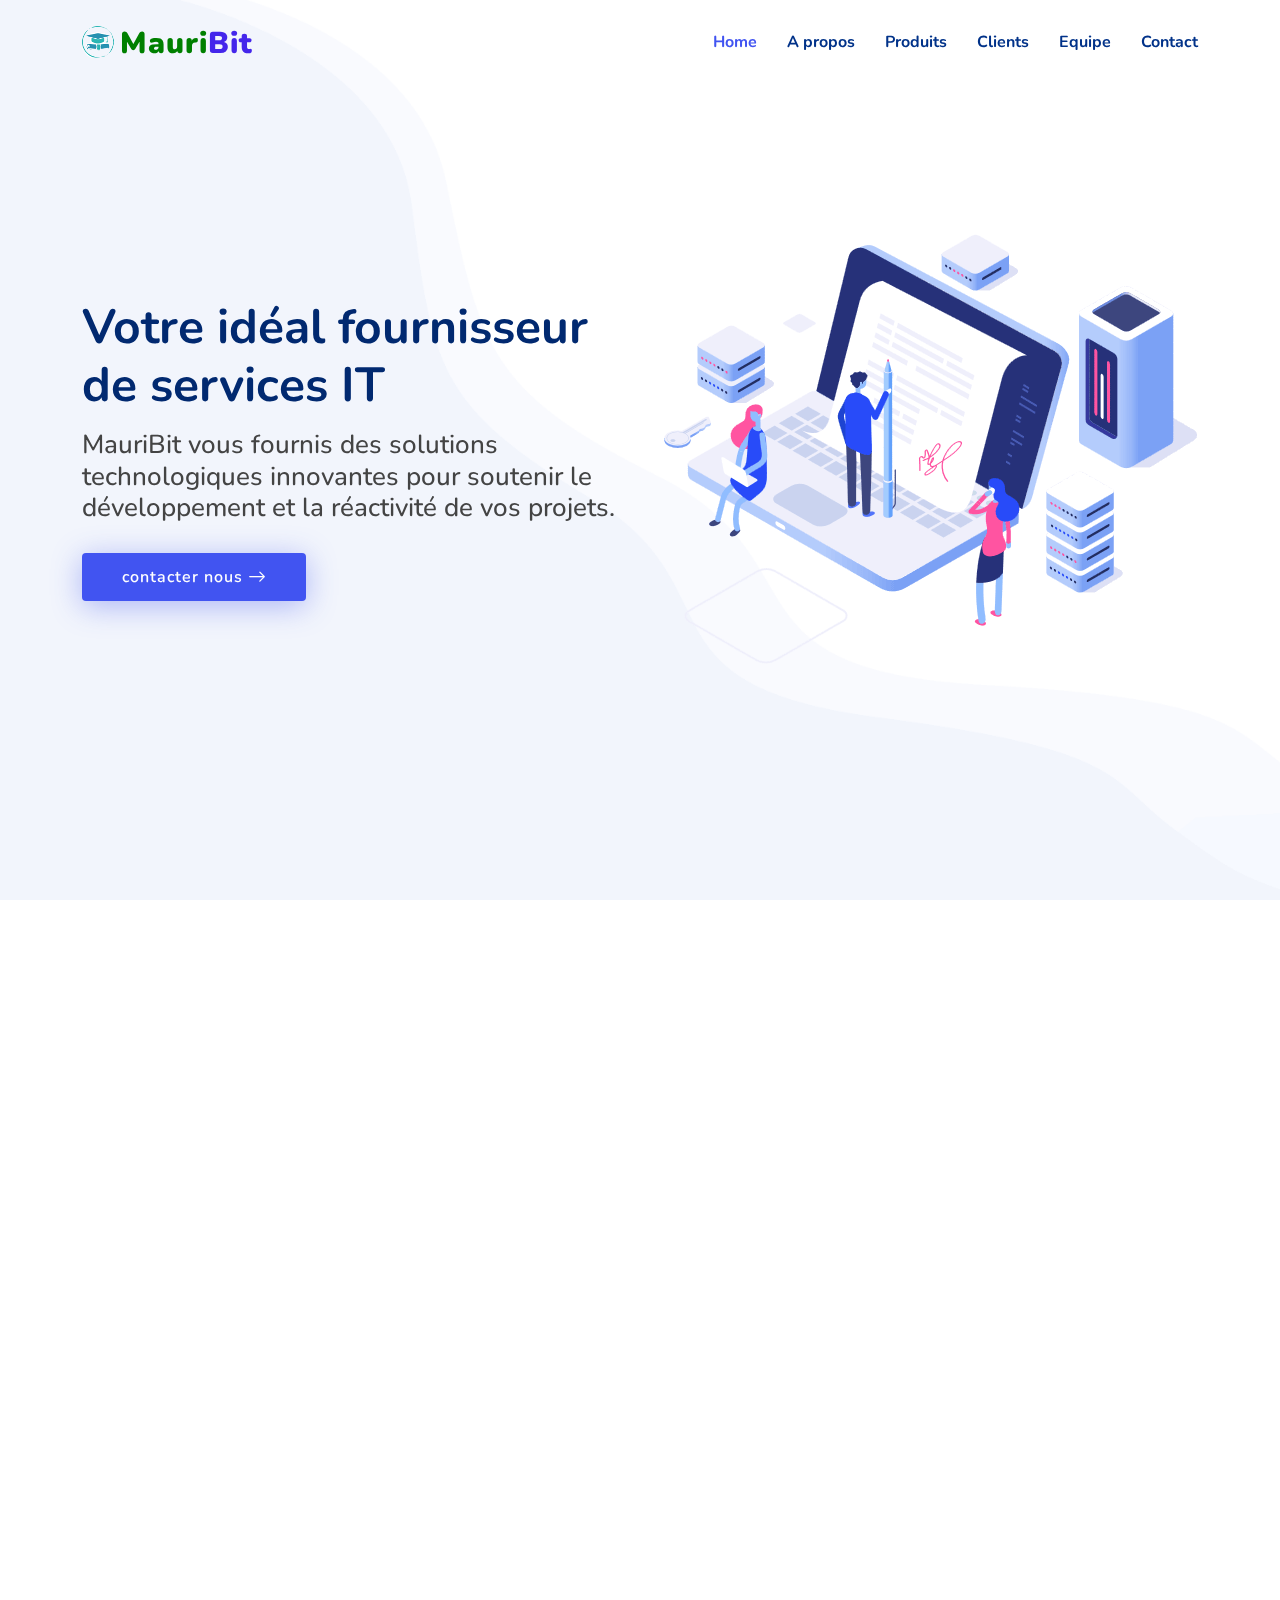
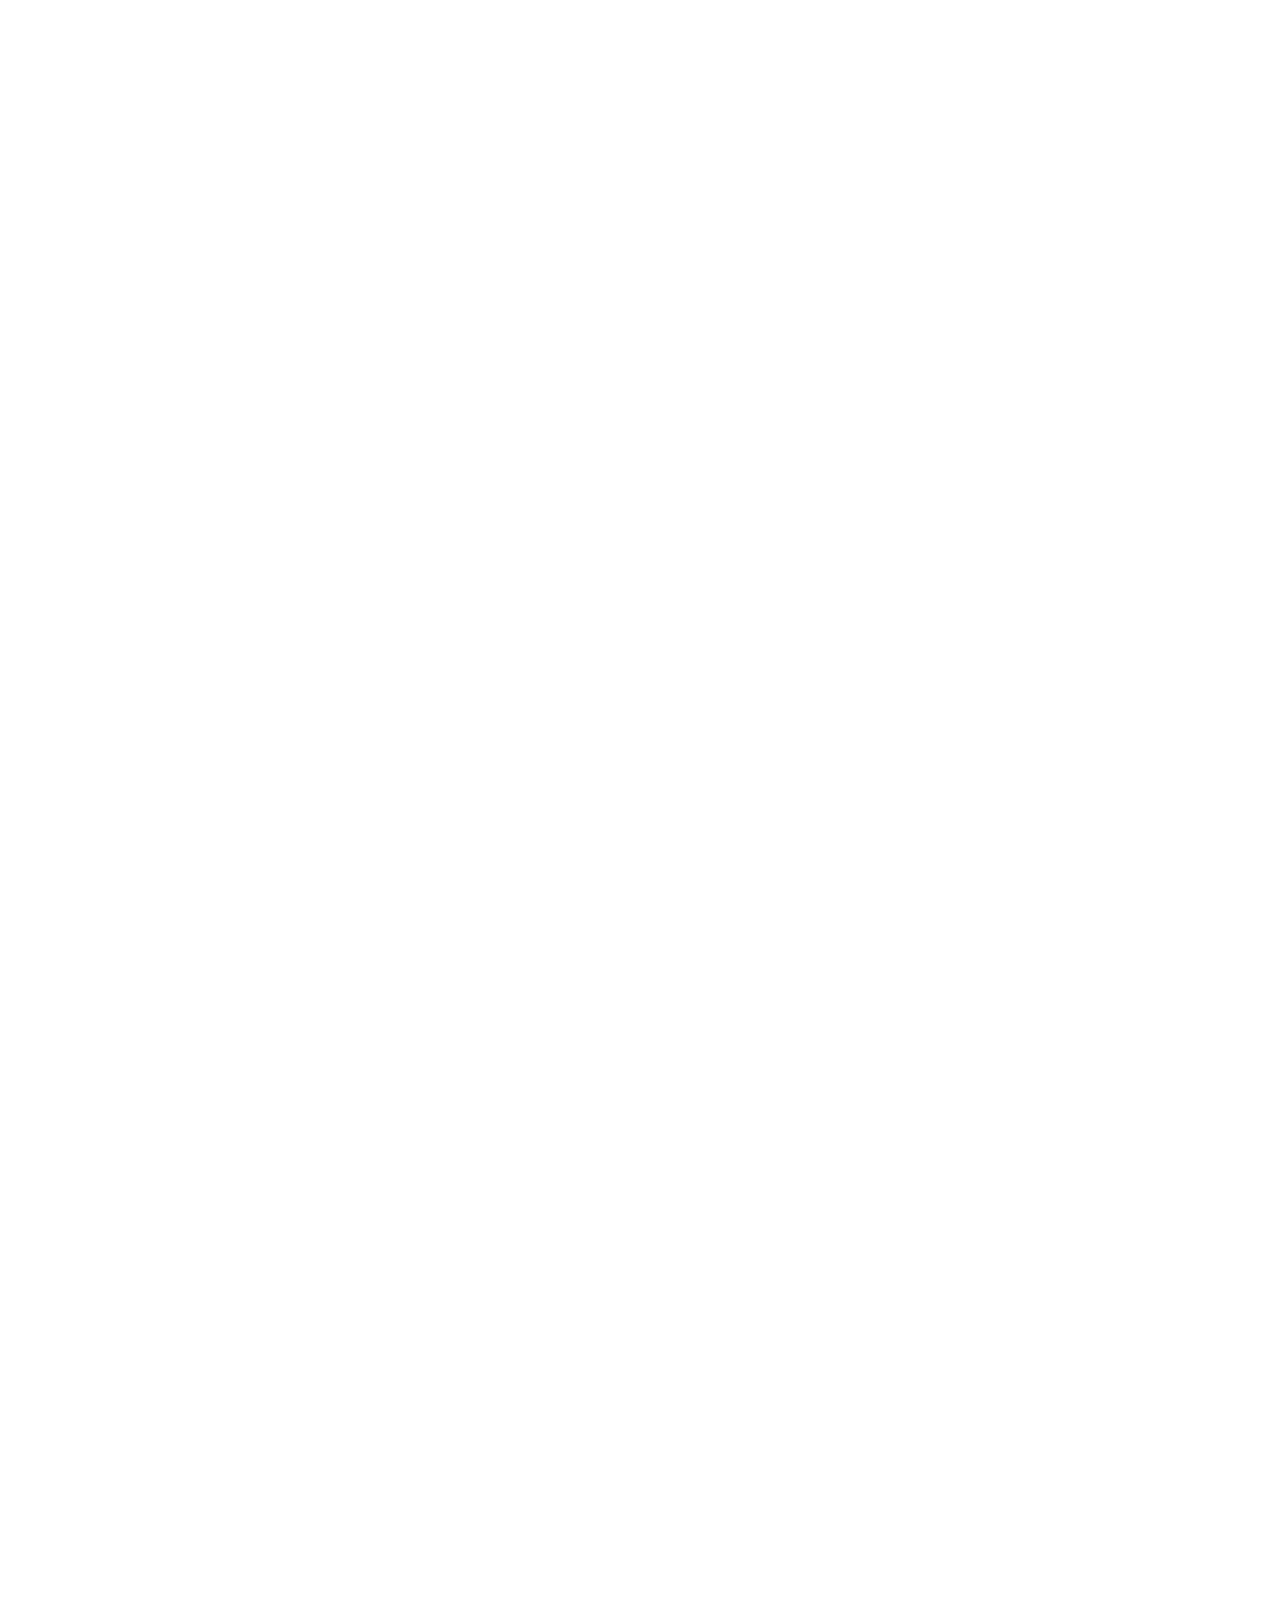
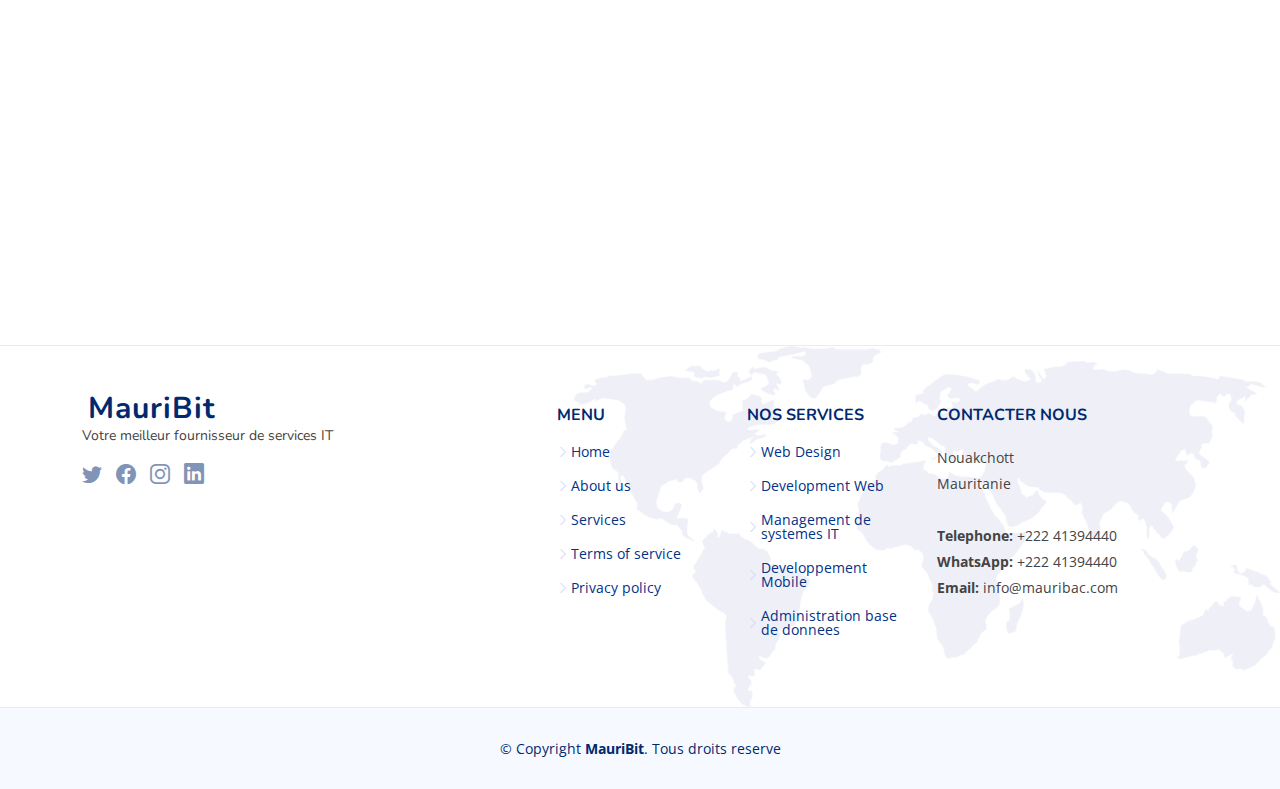
==== commit b1f5ba7f: "uploading second version of the web site" ====
--- a/index.html
+++ b/index.html
@@ -43,37 +43,19 @@
     <div class="container-fluid container-xl d-flex align-items-center justify-content-between">
 
       <a href="index.html" class="logo d-flex align-items-center">
-        <img src="assets/img/logo.png" alt="">
-        <span>MauriBIT</span>
+        <img src="assets/img/icon.png" alt="">
+        <span><b style="color: green;">Mauri</b><b style="color: rgb(68, 38, 235);">Bit</b></span>
       </a>
 
       <nav id="navbar" class="navbar">
         <ul>
           <li><a class="nav-link scrollto active" href="#hero">Home</a></li>
-          <li><a class="nav-link scrollto" href="#about">About</a></li>
-          <li><a class="nav-link scrollto" href="#services">Services</a></li>
-          <li><a class="nav-link scrollto" href="#portfolio">Portfolio</a></li>
-          <li><a class="nav-link scrollto" href="#team">Team</a></li>
-          <li><a href="blog.html">Blog</a></li>
-          <li class="dropdown"><a href="#"><span>Drop Down</span> <i class="bi bi-chevron-down"></i></a>
-            <ul>
-              <li><a href="#">Drop Down 1</a></li>
-              <li class="dropdown"><a href="#"><span>Deep Drop Down</span> <i class="bi bi-chevron-right"></i></a>
-                <ul>
-                  <li><a href="#">Deep Drop Down 1</a></li>
-                  <li><a href="#">Deep Drop Down 2</a></li>
-                  <li><a href="#">Deep Drop Down 3</a></li>
-                  <li><a href="#">Deep Drop Down 4</a></li>
-                  <li><a href="#">Deep Drop Down 5</a></li>
-                </ul>
-              </li>
-              <li><a href="#">Drop Down 2</a></li>
-              <li><a href="#">Drop Down 3</a></li>
-              <li><a href="#">Drop Down 4</a></li>
-            </ul>
-          </li>
+          <li><a class="nav-link scrollto" href="#about">A propos</a></li>
+          <li><a class="nav-link scrollto" href="#produits">Produits</a></li>
+          <li><a class="nav-link scrollto" href="#clients">Clients</a></li>
+          <li><a class="nav-link scrollto" href="#team">Equipe</a></li>
           <li><a class="nav-link scrollto" href="#contact">Contact</a></li>
-          <li><a class="getstarted scrollto" href="#about">Get Started</a></li>
+          
         </ul>
         <i class="bi bi-list mobile-nav-toggle"></i>
       </nav><!-- .navbar -->
@@ -87,12 +69,14 @@
     <div class="container">
       <div class="row">
         <div class="col-lg-6 d-flex flex-column justify-content-center">
-          <h1 data-aos="fade-up">We offer modern solutions for growing your business</h1>
-          <h2 data-aos="fade-up" data-aos-delay="400">We are team of talented designers making websites with Bootstrap</h2>
+          <h1 data-aos="fade-up">Votre idéal fournisseur de services IT</h1>
+          <h2 data-aos="fade-up" data-aos-delay="400">MauriBit vous fournis des solutions technologiques innovantes 
+            pour soutenir le développement et la réactivité de vos projets. 
+          </h2>
           <div data-aos="fade-up" data-aos-delay="600">
             <div class="text-center text-lg-start">
-              <a href="#about" class="btn-get-started scrollto d-inline-flex align-items-center justify-content-center align-self-center">
-                <span>Get Started</span>
+              <a href="#contact" class="btn-get-started scrollto d-inline-flex align-items-center justify-content-center align-self-center">
+                <span>contacter nous</span>
                 <i class="bi bi-arrow-right"></i>
               </a>
             </div>
@@ -115,14 +99,15 @@
 
           <div class="col-lg-6 d-flex flex-column justify-content-center" data-aos="fade-up" data-aos-delay="200">
             <div class="content">
-              <h3>Who We Are</h3>
-              <h2>Expedita voluptas omnis cupiditate totam eveniet nobis sint iste. Dolores est repellat corrupti reprehenderit.</h2>
-              <p>
-                Quisquam vel ut sint cum eos hic dolores aperiam. Sed deserunt et. Inventore et et dolor consequatur itaque ut voluptate sed et. Magnam nam ipsum tenetur suscipit voluptatum nam et est corrupti.
-              </p>
+              <h3>qui somme nous</h3>
+              <h2>Votre idéal fournisseur de services IT</h2>
+              <b style="color: green;">Mauri</b><b style="color: rgb(68, 38, 235);">Bit</b> est une entreprise mauritanienne leader de services et d’ingénierie des nouvelles technologies de l’information et de la communication.
+    <br><br />
+    Il ya 5ans <b>MauriBit</b> est connu sur le plan national par l'innovation des nouvelles technologies pour aider le grand public d'accéder à des services  gratuites de qualité et avec un temps de réponse très réduit.</p>
+    
               <div class="text-center text-lg-start">
-                <a href="#" class="btn-read-more d-inline-flex align-items-center justify-content-center align-self-center">
-                  <span>Read More</span>
+                <a href="#contact" class="btn-read-more d-inline-flex align-items-center justify-content-center align-self-center">
+                  <span>contacter nous</span>
                   <i class="bi bi-arrow-right"></i>
                 </a>
               </div>
@@ -130,7 +115,7 @@
           </div>
 
           <div class="col-lg-6 d-flex align-items-center" data-aos="zoom-out" data-aos-delay="200">
-            <img src="assets/img/about.jpg" class="img-fluid" alt="">
+            <img src="assets/img/about.png" class="img-fluid" alt="">
           </div>
 
         </div>
@@ -138,318 +123,15 @@
 
     </section><!-- End About Section -->
 
-    <!-- ======= Values Section ======= -->
-    <section id="values" class="values">
+
+    <!-- ======= Services Section ======= -->
+    <section id="produits" class="services">
 
       <div class="container" data-aos="fade-up">
 
         <header class="section-header">
-          <h2>Our Values</h2>
-          <p>Odit est perspiciatis laborum et dicta</p>
-        </header>
-
-        <div class="row">
-
-          <div class="col-lg-4">
-            <div class="box" data-aos="fade-up" data-aos-delay="200">
-              <img src="assets/img/values-1.png" class="img-fluid" alt="">
-              <h3>Ad cupiditate sed est odio</h3>
-              <p>Eum ad dolor et. Autem aut fugiat debitis voluptatem consequuntur sit. Et veritatis id.</p>
-            </div>
-          </div>
-
-          <div class="col-lg-4 mt-4 mt-lg-0">
-            <div class="box" data-aos="fade-up" data-aos-delay="400">
-              <img src="assets/img/values-2.png" class="img-fluid" alt="">
-              <h3>Voluptatem voluptatum alias</h3>
-              <p>Repudiandae amet nihil natus in distinctio suscipit id. Doloremque ducimus ea sit non.</p>
-            </div>
-          </div>
-
-          <div class="col-lg-4 mt-4 mt-lg-0">
-            <div class="box" data-aos="fade-up" data-aos-delay="600">
-              <img src="assets/img/values-3.png" class="img-fluid" alt="">
-              <h3>Fugit cupiditate alias nobis.</h3>
-              <p>Quam rem vitae est autem molestias explicabo debitis sint. Vero aliquid quidem commodi.</p>
-            </div>
-          </div>
-
-        </div>
-
-      </div>
-
-    </section><!-- End Values Section -->
-
-    <!-- ======= Counts Section ======= -->
-    <section id="counts" class="counts">
-      <div class="container" data-aos="fade-up">
-
-        <div class="row gy-4">
-
-          <div class="col-lg-3 col-md-6">
-            <div class="count-box">
-              <i class="bi bi-emoji-smile"></i>
-              <div>
-                <span data-purecounter-start="0" data-purecounter-end="232" data-purecounter-duration="1" class="purecounter"></span>
-                <p>Happy Clients</p>
-              </div>
-            </div>
-          </div>
-
-          <div class="col-lg-3 col-md-6">
-            <div class="count-box">
-              <i class="bi bi-journal-richtext" style="color: #ee6c20;"></i>
-              <div>
-                <span data-purecounter-start="0" data-purecounter-end="521" data-purecounter-duration="1" class="purecounter"></span>
-                <p>Projects</p>
-              </div>
-            </div>
-          </div>
-
-          <div class="col-lg-3 col-md-6">
-            <div class="count-box">
-              <i class="bi bi-headset" style="color: #15be56;"></i>
-              <div>
-                <span data-purecounter-start="0" data-purecounter-end="1463" data-purecounter-duration="1" class="purecounter"></span>
-                <p>Hours Of Support</p>
-              </div>
-            </div>
-          </div>
-
-          <div class="col-lg-3 col-md-6">
-            <div class="count-box">
-              <i class="bi bi-people" style="color: #bb0852;"></i>
-              <div>
-                <span data-purecounter-start="0" data-purecounter-end="15" data-purecounter-duration="1" class="purecounter"></span>
-                <p>Hard Workers</p>
-              </div>
-            </div>
-          </div>
-
-        </div>
-
-      </div>
-    </section><!-- End Counts Section -->
-
-    <!-- ======= Features Section ======= -->
-    <section id="features" class="features">
-
-      <div class="container" data-aos="fade-up">
-
-        <header class="section-header">
-          <h2>Features</h2>
-          <p>Laboriosam et omnis fuga quis dolor direda fara</p>
-        </header>
-
-        <div class="row">
-
-          <div class="col-lg-6">
-            <img src="assets/img/features.png" class="img-fluid" alt="">
-          </div>
-
-          <div class="col-lg-6 mt-5 mt-lg-0 d-flex">
-            <div class="row align-self-center gy-4">
-
-              <div class="col-md-6" data-aos="zoom-out" data-aos-delay="200">
-                <div class="feature-box d-flex align-items-center">
-                  <i class="bi bi-check"></i>
-                  <h3>Eos aspernatur rem</h3>
-                </div>
-              </div>
-
-              <div class="col-md-6" data-aos="zoom-out" data-aos-delay="300">
-                <div class="feature-box d-flex align-items-center">
-                  <i class="bi bi-check"></i>
-                  <h3>Facilis neque ipsa</h3>
-                </div>
-              </div>
-
-              <div class="col-md-6" data-aos="zoom-out" data-aos-delay="400">
-                <div class="feature-box d-flex align-items-center">
-                  <i class="bi bi-check"></i>
-                  <h3>Volup amet voluptas</h3>
-                </div>
-              </div>
-
-              <div class="col-md-6" data-aos="zoom-out" data-aos-delay="500">
-                <div class="feature-box d-flex align-items-center">
-                  <i class="bi bi-check"></i>
-                  <h3>Rerum omnis sint</h3>
-                </div>
-              </div>
-
-              <div class="col-md-6" data-aos="zoom-out" data-aos-delay="600">
-                <div class="feature-box d-flex align-items-center">
-                  <i class="bi bi-check"></i>
-                  <h3>Alias possimus</h3>
-                </div>
-              </div>
-
-              <div class="col-md-6" data-aos="zoom-out" data-aos-delay="700">
-                <div class="feature-box d-flex align-items-center">
-                  <i class="bi bi-check"></i>
-                  <h3>Repellendus mollitia</h3>
-                </div>
-              </div>
-
-            </div>
-          </div>
-
-        </div> <!-- / row -->
-
-        <!-- Feature Tabs -->
-        <div class="row feture-tabs" data-aos="fade-up">
-          <div class="col-lg-6">
-            <h3>Neque officiis dolore maiores et exercitationem quae est seda lidera pat claero</h3>
-
-            <!-- Tabs -->
-            <ul class="nav nav-pills mb-3">
-              <li>
-                <a class="nav-link active" data-bs-toggle="pill" href="#tab1">Saepe fuga</a>
-              </li>
-              <li>
-                <a class="nav-link" data-bs-toggle="pill" href="#tab2">Voluptates</a>
-              </li>
-              <li>
-                <a class="nav-link" data-bs-toggle="pill" href="#tab3">Corrupti</a>
-              </li>
-            </ul><!-- End Tabs -->
-
-            <!-- Tab Content -->
-            <div class="tab-content">
-
-              <div class="tab-pane fade show active" id="tab1">
-                <p>Consequuntur inventore voluptates consequatur aut vel et. Eos doloribus expedita. Sapiente atque consequatur minima nihil quae aspernatur quo suscipit voluptatem.</p>
-                <div class="d-flex align-items-center mb-2">
-                  <i class="bi bi-check2"></i>
-                  <h4>Repudiandae rerum velit modi et officia quasi facilis</h4>
-                </div>
-                <p>Laborum omnis voluptates voluptas qui sit aliquam blanditiis. Sapiente minima commodi dolorum non eveniet magni quaerat nemo et.</p>
-                <div class="d-flex align-items-center mb-2">
-                  <i class="bi bi-check2"></i>
-                  <h4>Incidunt non veritatis illum ea ut nisi</h4>
-                </div>
-                <p>Non quod totam minus repellendus autem sint velit. Rerum debitis facere soluta tenetur. Iure molestiae assumenda sunt qui inventore eligendi voluptates nisi at. Dolorem quo tempora. Quia et perferendis.</p>
-              </div><!-- End Tab 1 Content -->
-
-              <div class="tab-pane fade show" id="tab2">
-                <p>Consequuntur inventore voluptates consequatur aut vel et. Eos doloribus expedita. Sapiente atque consequatur minima nihil quae aspernatur quo suscipit voluptatem.</p>
-                <div class="d-flex align-items-center mb-2">
-                  <i class="bi bi-check2"></i>
-                  <h4>Repudiandae rerum velit modi et officia quasi facilis</h4>
-                </div>
-                <p>Laborum omnis voluptates voluptas qui sit aliquam blanditiis. Sapiente minima commodi dolorum non eveniet magni quaerat nemo et.</p>
-                <div class="d-flex align-items-center mb-2">
-                  <i class="bi bi-check2"></i>
-                  <h4>Incidunt non veritatis illum ea ut nisi</h4>
-                </div>
-                <p>Non quod totam minus repellendus autem sint velit. Rerum debitis facere soluta tenetur. Iure molestiae assumenda sunt qui inventore eligendi voluptates nisi at. Dolorem quo tempora. Quia et perferendis.</p>
-              </div><!-- End Tab 2 Content -->
-
-              <div class="tab-pane fade show" id="tab3">
-                <p>Consequuntur inventore voluptates consequatur aut vel et. Eos doloribus expedita. Sapiente atque consequatur minima nihil quae aspernatur quo suscipit voluptatem.</p>
-                <div class="d-flex align-items-center mb-2">
-                  <i class="bi bi-check2"></i>
-                  <h4>Repudiandae rerum velit modi et officia quasi facilis</h4>
-                </div>
-                <p>Laborum omnis voluptates voluptas qui sit aliquam blanditiis. Sapiente minima commodi dolorum non eveniet magni quaerat nemo et.</p>
-                <div class="d-flex align-items-center mb-2">
-                  <i class="bi bi-check2"></i>
-                  <h4>Incidunt non veritatis illum ea ut nisi</h4>
-                </div>
-                <p>Non quod totam minus repellendus autem sint velit. Rerum debitis facere soluta tenetur. Iure molestiae assumenda sunt qui inventore eligendi voluptates nisi at. Dolorem quo tempora. Quia et perferendis.</p>
-              </div><!-- End Tab 3 Content -->
-
-            </div>
-
-          </div>
-
-          <div class="col-lg-6">
-            <img src="assets/img/features-2.png" class="img-fluid" alt="">
-          </div>
-
-        </div><!-- End Feature Tabs -->
-
-        <!-- Feature Icons -->
-        <div class="row feature-icons" data-aos="fade-up">
-          <h3>Ratione mollitia eos ab laudantium rerum beatae quo</h3>
-
-          <div class="row">
-
-            <div class="col-xl-4 text-center" data-aos="fade-right" data-aos-delay="100">
-              <img src="assets/img/features-3.png" class="img-fluid p-4" alt="">
-            </div>
-
-            <div class="col-xl-8 d-flex content">
-              <div class="row align-self-center gy-4">
-
-                <div class="col-md-6 icon-box" data-aos="fade-up">
-                  <i class="ri-line-chart-line"></i>
-                  <div>
-                    <h4>Corporis voluptates sit</h4>
-                    <p>Consequuntur sunt aut quasi enim aliquam quae harum pariatur laboris nisi ut aliquip</p>
-                  </div>
-                </div>
-
-                <div class="col-md-6 icon-box" data-aos="fade-up" data-aos-delay="100">
-                  <i class="ri-stack-line"></i>
-                  <div>
-                    <h4>Ullamco laboris nisi</h4>
-                    <p>Excepteur sint occaecat cupidatat non proident, sunt in culpa qui officia deserunt</p>
-                  </div>
-                </div>
-
-                <div class="col-md-6 icon-box" data-aos="fade-up" data-aos-delay="200">
-                  <i class="ri-brush-4-line"></i>
-                  <div>
-                    <h4>Labore consequatur</h4>
-                    <p>Aut suscipit aut cum nemo deleniti aut omnis. Doloribus ut maiores omnis facere</p>
-                  </div>
-                </div>
-
-                <div class="col-md-6 icon-box" data-aos="fade-up" data-aos-delay="300">
-                  <i class="ri-magic-line"></i>
-                  <div>
-                    <h4>Beatae veritatis</h4>
-                    <p>Expedita veritatis consequuntur nihil tempore laudantium vitae denat pacta</p>
-                  </div>
-                </div>
-
-                <div class="col-md-6 icon-box" data-aos="fade-up" data-aos-delay="400">
-                  <i class="ri-command-line"></i>
-                  <div>
-                    <h4>Molestiae dolor</h4>
-                    <p>Et fuga et deserunt et enim. Dolorem architecto ratione tensa raptor marte</p>
-                  </div>
-                </div>
-
-                <div class="col-md-6 icon-box" data-aos="fade-up" data-aos-delay="500">
-                  <i class="ri-radar-line"></i>
-                  <div>
-                    <h4>Explicabo consectetur</h4>
-                    <p>Est autem dicta beatae suscipit. Sint veritatis et sit quasi ab aut inventore</p>
-                  </div>
-                </div>
-
-              </div>
-            </div>
-
-          </div>
-
-        </div><!-- End Feature Icons -->
-
-      </div>
-
-    </section><!-- End Features Section -->
-
-    <!-- ======= Services Section ======= -->
-    <section id="services" class="services">
-
-      <div class="container" data-aos="fade-up">
-
-        <header class="section-header">
-          <h2>Services</h2>
-          <p>Veritatis et dolores facere numquam et praesentium</p>
+          <h2>Nos Produits</h2>
+          <p><strong>MauriBit</strong> vous offre de services et produits de developpemnet de ses solutions IT </p>
         </header>
 
         <div class="row gy-4">
@@ -457,54 +139,31 @@
           <div class="col-lg-4 col-md-6" data-aos="fade-up" data-aos-delay="200">
             <div class="service-box blue">
               <i class="ri-discuss-line icon"></i>
-              <h3>Nesciunt Mete</h3>
-              <p>Provident nihil minus qui consequatur non omnis maiores. Eos accusantium minus dolores iure perferendis tempore et consequatur.</p>
-              <a href="#" class="read-more"><span>Read More</span> <i class="bi bi-arrow-right"></i></a>
-            </div>
-          </div>
-
-          <div class="col-lg-4 col-md-6" data-aos="fade-up" data-aos-delay="300">
-            <div class="service-box orange">
-              <i class="ri-discuss-line icon"></i>
-              <h3>Eosle Commodi</h3>
-              <p>Ut autem aut autem non a. Sint sint sit facilis nam iusto sint. Libero corrupti neque eum hic non ut nesciunt dolorem.</p>
-              <a href="#" class="read-more"><span>Read More</span> <i class="bi bi-arrow-right"></i></a>
+              <h3>www.mauribac.com</h3>
+              <p>
+                Site mauritanien pour la publication des resultats. 
+              </p>
+              <a href="#" class="read-more"><span>Visiter Mauribac</span> <i class="bi bi-arrow-right"></i></a>
             </div>
           </div>
 
           <div class="col-lg-4 col-md-6" data-aos="fade-up" data-aos-delay="400">
             <div class="service-box green">
               <i class="ri-discuss-line icon"></i>
-              <h3>Ledo Markt</h3>
-              <p>Ut excepturi voluptatem nisi sed. Quidem fuga consequatur. Minus ea aut. Vel qui id voluptas adipisci eos earum corrupti.</p>
-              <a href="#" class="read-more"><span>Read More</span> <i class="bi bi-arrow-right"></i></a>
-            </div>
-          </div>
-
-          <div class="col-lg-4 col-md-6" data-aos="fade-up" data-aos-delay="500">
-            <div class="service-box red">
-              <i class="ri-discuss-line icon"></i>
-              <h3>Asperiores Commodi</h3>
-              <p>Non et temporibus minus omnis sed dolor esse consequatur. Cupiditate sed error ea fuga sit provident adipisci neque.</p>
-              <a href="#" class="read-more"><span>Read More</span> <i class="bi bi-arrow-right"></i></a>
-            </div>
-          </div>
-
-          <div class="col-lg-4 col-md-6" data-aos="fade-up" data-aos-delay="600">
+              <h3>www.mersal.info</h3>
+              <p>
+                Site mauritanien pour la publications des actualites.
+              </p>
+              <a href="#" class="read-more"><span>Visiter Mersal</span> <i class="bi bi-arrow-right"></i></a>
+            </div>
+          </div>
+
+          <div class="col-lg-4 col-md-6" data-aos="fade-up" data-aos-delay="300">
             <div class="service-box purple">
               <i class="ri-discuss-line icon"></i>
-              <h3>Velit Doloremque.</h3>
-              <p>Cumque et suscipit saepe. Est maiores autem enim facilis ut aut ipsam corporis aut. Sed animi at autem alias eius labore.</p>
-              <a href="#" class="read-more"><span>Read More</span> <i class="bi bi-arrow-right"></i></a>
-            </div>
-          </div>
-
-          <div class="col-lg-4 col-md-6" data-aos="fade-up" data-aos-delay="700">
-            <div class="service-box pink">
-              <i class="ri-discuss-line icon"></i>
-              <h3>Dolori Architecto</h3>
-              <p>Hic molestias ea quibusdam eos. Fugiat enim doloremque aut neque non et debitis iure. Corrupti recusandae ducimus enim.</p>
-              <a href="#" class="read-more"><span>Read More</span> <i class="bi bi-arrow-right"></i></a>
+              <h3>www.tebaa.com</h3>
+              <p>Site internationale pour l'education et l'etrainnement sur l'ecriture au clavier</p>
+              <a href="#" class="read-more"><span>Visiter Tebaa</span> <i class="bi bi-arrow-right"></i></a>
             </div>
           </div>
 
@@ -514,453 +173,34 @@
 
     </section><!-- End Services Section -->
 
-    <!-- ======= Pricing Section ======= -->
-    <section id="pricing" class="pricing">
+    
+
+     <!-- ======= Clients Section ======= -->
+     <section id="clients" class="clients">
 
       <div class="container" data-aos="fade-up">
 
         <header class="section-header">
-          <h2>Pricing</h2>
-          <p>Check our Pricing</p>
+          <h2>Nos Clients</h2>
         </header>
 
-        <div class="row gy-4" data-aos="fade-left">
-
-          <div class="col-lg-3 col-md-6" data-aos="zoom-in" data-aos-delay="100">
-            <div class="box">
-              <h3 style="color: #07d5c0;">Free Plan</h3>
-              <div class="price"><sup>$</sup>0<span> / mo</span></div>
-              <img src="assets/img/pricing-free.png" class="img-fluid" alt="">
-              <ul>
-                <li>Aida dere</li>
-                <li>Nec feugiat nisl</li>
-                <li>Nulla at volutpat dola</li>
-                <li class="na">Pharetra massa</li>
-                <li class="na">Massa ultricies mi</li>
-              </ul>
-              <a href="#" class="btn-buy">Buy Now</a>
-            </div>
-          </div>
-
-          <div class="col-lg-3 col-md-6" data-aos="zoom-in" data-aos-delay="200">
-            <div class="box">
-              <span class="featured">Featured</span>
-              <h3 style="color: #65c600;">Starter Plan</h3>
-              <div class="price"><sup>$</sup>19<span> / mo</span></div>
-              <img src="assets/img/pricing-starter.png" class="img-fluid" alt="">
-              <ul>
-                <li>Aida dere</li>
-                <li>Nec feugiat nisl</li>
-                <li>Nulla at volutpat dola</li>
-                <li>Pharetra massa</li>
-                <li class="na">Massa ultricies mi</li>
-              </ul>
-              <a href="#" class="btn-buy">Buy Now</a>
-            </div>
-          </div>
-
-          <div class="col-lg-3 col-md-6" data-aos="zoom-in" data-aos-delay="300">
-            <div class="box">
-              <h3 style="color: #ff901c;">Business Plan</h3>
-              <div class="price"><sup>$</sup>29<span> / mo</span></div>
-              <img src="assets/img/pricing-business.png" class="img-fluid" alt="">
-              <ul>
-                <li>Aida dere</li>
-                <li>Nec feugiat nisl</li>
-                <li>Nulla at volutpat dola</li>
-                <li>Pharetra massa</li>
-                <li>Massa ultricies mi</li>
-              </ul>
-              <a href="#" class="btn-buy">Buy Now</a>
-            </div>
-          </div>
-
-          <div class="col-lg-3 col-md-6" data-aos="zoom-in" data-aos-delay="400">
-            <div class="box">
-              <h3 style="color: #ff0071;">Ultimate Plan</h3>
-              <div class="price"><sup>$</sup>49<span> / mo</span></div>
-              <img src="assets/img/pricing-ultimate.png" class="img-fluid" alt="">
-              <ul>
-                <li>Aida dere</li>
-                <li>Nec feugiat nisl</li>
-                <li>Nulla at volutpat dola</li>
-                <li>Pharetra massa</li>
-                <li>Massa ultricies mi</li>
-              </ul>
-              <a href="#" class="btn-buy">Buy Now</a>
-            </div>
-          </div>
-
-        </div>
-
-      </div>
-
-    </section><!-- End Pricing Section -->
-
-    <!-- ======= F.A.Q Section ======= -->
-    <section id="faq" class="faq">
-
-      <div class="container" data-aos="fade-up">
-
-        <header class="section-header">
-          <h2>F.A.Q</h2>
-          <p>Frequently Asked Questions</p>
-        </header>
-
-        <div class="row">
-          <div class="col-lg-6">
-            <!-- F.A.Q List 1-->
-            <div class="accordion accordion-flush" id="faqlist1">
-              <div class="accordion-item">
-                <h2 class="accordion-header">
-                  <button class="accordion-button collapsed" type="button" data-bs-toggle="collapse" data-bs-target="#faq-content-1">
-                    Non consectetur a erat nam at lectus urna duis?
-                  </button>
-                </h2>
-                <div id="faq-content-1" class="accordion-collapse collapse" data-bs-parent="#faqlist1">
-                  <div class="accordion-body">
-                    Feugiat pretium nibh ipsum consequat. Tempus iaculis urna id volutpat lacus laoreet non curabitur gravida. Venenatis lectus magna fringilla urna porttitor rhoncus dolor purus non.
-                  </div>
-                </div>
-              </div>
-
-              <div class="accordion-item">
-                <h2 class="accordion-header">
-                  <button class="accordion-button collapsed" type="button" data-bs-toggle="collapse" data-bs-target="#faq-content-2">
-                    Feugiat scelerisque varius morbi enim nunc faucibus a pellentesque?
-                  </button>
-                </h2>
-                <div id="faq-content-2" class="accordion-collapse collapse" data-bs-parent="#faqlist1">
-                  <div class="accordion-body">
-                    Dolor sit amet consectetur adipiscing elit pellentesque habitant morbi. Id interdum velit laoreet id donec ultrices. Fringilla phasellus faucibus scelerisque eleifend donec pretium. Est pellentesque elit ullamcorper dignissim. Mauris ultrices eros in cursus turpis massa tincidunt dui.
-                  </div>
-                </div>
-              </div>
-
-              <div class="accordion-item">
-                <h2 class="accordion-header">
-                  <button class="accordion-button collapsed" type="button" data-bs-toggle="collapse" data-bs-target="#faq-content-3">
-                    Dolor sit amet consectetur adipiscing elit pellentesque habitant morbi?
-                  </button>
-                </h2>
-                <div id="faq-content-3" class="accordion-collapse collapse" data-bs-parent="#faqlist1">
-                  <div class="accordion-body">
-                    Eleifend mi in nulla posuere sollicitudin aliquam ultrices sagittis orci. Faucibus pulvinar elementum integer enim. Sem nulla pharetra diam sit amet nisl suscipit. Rutrum tellus pellentesque eu tincidunt. Lectus urna duis convallis convallis tellus. Urna molestie at elementum eu facilisis sed odio morbi quis
-                  </div>
-                </div>
-              </div>
-
-            </div>
-          </div>
-
-          <div class="col-lg-6">
-
-            <!-- F.A.Q List 2-->
-            <div class="accordion accordion-flush" id="faqlist2">
-
-              <div class="accordion-item">
-                <h2 class="accordion-header">
-                  <button class="accordion-button collapsed" type="button" data-bs-toggle="collapse" data-bs-target="#faq2-content-1">
-                    Ac odio tempor orci dapibus. Aliquam eleifend mi in nulla?
-                  </button>
-                </h2>
-                <div id="faq2-content-1" class="accordion-collapse collapse" data-bs-parent="#faqlist2">
-                  <div class="accordion-body">
-                    Dolor sit amet consectetur adipiscing elit pellentesque habitant morbi. Id interdum velit laoreet id donec ultrices. Fringilla phasellus faucibus scelerisque eleifend donec pretium. Est pellentesque elit ullamcorper dignissim. Mauris ultrices eros in cursus turpis massa tincidunt dui.
-                  </div>
-                </div>
-              </div>
-
-              <div class="accordion-item">
-                <h2 class="accordion-header">
-                  <button class="accordion-button collapsed" type="button" data-bs-toggle="collapse" data-bs-target="#faq2-content-2">
-                    Tempus quam pellentesque nec nam aliquam sem et tortor consequat?
-                  </button>
-                </h2>
-                <div id="faq2-content-2" class="accordion-collapse collapse" data-bs-parent="#faqlist2">
-                  <div class="accordion-body">
-                    Molestie a iaculis at erat pellentesque adipiscing commodo. Dignissim suspendisse in est ante in. Nunc vel risus commodo viverra maecenas accumsan. Sit amet nisl suscipit adipiscing bibendum est. Purus gravida quis blandit turpis cursus in
-                  </div>
-                </div>
-              </div>
-
-              <div class="accordion-item">
-                <h2 class="accordion-header">
-                  <button class="accordion-button collapsed" type="button" data-bs-toggle="collapse" data-bs-target="#faq2-content-3">
-                    Varius vel pharetra vel turpis nunc eget lorem dolor?
-                  </button>
-                </h2>
-                <div id="faq2-content-3" class="accordion-collapse collapse" data-bs-parent="#faqlist2">
-                  <div class="accordion-body">
-                    Laoreet sit amet cursus sit amet dictum sit amet justo. Mauris vitae ultricies leo integer malesuada nunc vel. Tincidunt eget nullam non nisi est sit amet. Turpis nunc eget lorem dolor sed. Ut venenatis tellus in metus vulputate eu scelerisque. Pellentesque diam volutpat commodo sed egestas egestas fringilla phasellus faucibus. Nibh tellus molestie nunc non blandit massa enim nec.
-                  </div>
-                </div>
-              </div>
-
-            </div>
-          </div>
-
-        </div>
-
-      </div>
-
-    </section><!-- End F.A.Q Section -->
-
-    <!-- ======= Portfolio Section ======= -->
-    <section id="portfolio" class="portfolio">
-
-      <div class="container" data-aos="fade-up">
-
-        <header class="section-header">
-          <h2>Portfolio</h2>
-          <p>Check our latest work</p>
-        </header>
-
-        <div class="row" data-aos="fade-up" data-aos-delay="100">
-          <div class="col-lg-12 d-flex justify-content-center">
-            <ul id="portfolio-flters">
-              <li data-filter="*" class="filter-active">All</li>
-              <li data-filter=".filter-app">App</li>
-              <li data-filter=".filter-card">Card</li>
-              <li data-filter=".filter-web">Web</li>
-            </ul>
-          </div>
-        </div>
-
-        <div class="row gy-4 portfolio-container" data-aos="fade-up" data-aos-delay="200">
-
-          <div class="col-lg-4 col-md-6 portfolio-item filter-app">
-            <div class="portfolio-wrap">
-              <img src="assets/img/portfolio/portfolio-1.jpg" class="img-fluid" alt="">
-              <div class="portfolio-info">
-                <h4>App 1</h4>
-                <p>App</p>
-                <div class="portfolio-links">
-                  <a href="assets/img/portfolio/portfolio-1.jpg" data-gallery="portfolioGallery" class="portfokio-lightbox" title="App 1"><i class="bi bi-plus"></i></a>
-                  <a href="portfolio-details.html" title="More Details"><i class="bi bi-link"></i></a>
-                </div>
-              </div>
-            </div>
-          </div>
-
-          <div class="col-lg-4 col-md-6 portfolio-item filter-web">
-            <div class="portfolio-wrap">
-              <img src="assets/img/portfolio/portfolio-2.jpg" class="img-fluid" alt="">
-              <div class="portfolio-info">
-                <h4>Web 3</h4>
-                <p>Web</p>
-                <div class="portfolio-links">
-                  <a href="assets/img/portfolio/portfolio-2.jpg" data-gallery="portfolioGallery" class="portfokio-lightbox" title="Web 3"><i class="bi bi-plus"></i></a>
-                  <a href="portfolio-details.html" title="More Details"><i class="bi bi-link"></i></a>
-                </div>
-              </div>
-            </div>
-          </div>
-
-          <div class="col-lg-4 col-md-6 portfolio-item filter-app">
-            <div class="portfolio-wrap">
-              <img src="assets/img/portfolio/portfolio-3.jpg" class="img-fluid" alt="">
-              <div class="portfolio-info">
-                <h4>App 2</h4>
-                <p>App</p>
-                <div class="portfolio-links">
-                  <a href="assets/img/portfolio/portfolio-3.jpg" data-gallery="portfolioGallery" class="portfokio-lightbox" title="App 2"><i class="bi bi-plus"></i></a>
-                  <a href="portfolio-details.html" title="More Details"><i class="bi bi-link"></i></a>
-                </div>
-              </div>
-            </div>
-          </div>
-
-          <div class="col-lg-4 col-md-6 portfolio-item filter-card">
-            <div class="portfolio-wrap">
-              <img src="assets/img/portfolio/portfolio-4.jpg" class="img-fluid" alt="">
-              <div class="portfolio-info">
-                <h4>Card 2</h4>
-                <p>Card</p>
-                <div class="portfolio-links">
-                  <a href="assets/img/portfolio/portfolio-4.jpg" data-gallery="portfolioGallery" class="portfokio-lightbox" title="Card 2"><i class="bi bi-plus"></i></a>
-                  <a href="portfolio-details.html" title="More Details"><i class="bi bi-link"></i></a>
-                </div>
-              </div>
-            </div>
-          </div>
-
-          <div class="col-lg-4 col-md-6 portfolio-item filter-web">
-            <div class="portfolio-wrap">
-              <img src="assets/img/portfolio/portfolio-5.jpg" class="img-fluid" alt="">
-              <div class="portfolio-info">
-                <h4>Web 2</h4>
-                <p>Web</p>
-                <div class="portfolio-links">
-                  <a href="assets/img/portfolio/portfolio-5.jpg" data-gallery="portfolioGallery" class="portfokio-lightbox" title="Web 2"><i class="bi bi-plus"></i></a>
-                  <a href="portfolio-details.html" title="More Details"><i class="bi bi-link"></i></a>
-                </div>
-              </div>
-            </div>
-          </div>
-
-          <div class="col-lg-4 col-md-6 portfolio-item filter-app">
-            <div class="portfolio-wrap">
-              <img src="assets/img/portfolio/portfolio-6.jpg" class="img-fluid" alt="">
-              <div class="portfolio-info">
-                <h4>App 3</h4>
-                <p>App</p>
-                <div class="portfolio-links">
-                  <a href="assets/img/portfolio/portfolio-6.jpg" data-gallery="portfolioGallery" class="portfokio-lightbox" title="App 3"><i class="bi bi-plus"></i></a>
-                  <a href="portfolio-details.html" title="More Details"><i class="bi bi-link"></i></a>
-                </div>
-              </div>
-            </div>
-          </div>
-
-          <div class="col-lg-4 col-md-6 portfolio-item filter-card">
-            <div class="portfolio-wrap">
-              <img src="assets/img/portfolio/portfolio-7.jpg" class="img-fluid" alt="">
-              <div class="portfolio-info">
-                <h4>Card 1</h4>
-                <p>Card</p>
-                <div class="portfolio-links">
-                  <a href="assets/img/portfolio/portfolio-7.jpg" data-gallery="portfolioGallery" class="portfokio-lightbox" title="Card 1"><i class="bi bi-plus"></i></a>
-                  <a href="portfolio-details.html" title="More Details"><i class="bi bi-link"></i></a>
-                </div>
-              </div>
-            </div>
-          </div>
-
-          <div class="col-lg-4 col-md-6 portfolio-item filter-card">
-            <div class="portfolio-wrap">
-              <img src="assets/img/portfolio/portfolio-8.jpg" class="img-fluid" alt="">
-              <div class="portfolio-info">
-                <h4>Card 3</h4>
-                <p>Card</p>
-                <div class="portfolio-links">
-                  <a href="assets/img/portfolio/portfolio-8.jpg" data-gallery="portfolioGallery" class="portfokio-lightbox" title="Card 3"><i class="bi bi-plus"></i></a>
-                  <a href="portfolio-details.html" title="More Details"><i class="bi bi-link"></i></a>
-                </div>
-              </div>
-            </div>
-          </div>
-
-          <div class="col-lg-4 col-md-6 portfolio-item filter-web">
-            <div class="portfolio-wrap">
-              <img src="assets/img/portfolio/portfolio-9.jpg" class="img-fluid" alt="">
-              <div class="portfolio-info">
-                <h4>Web 3</h4>
-                <p>Web</p>
-                <div class="portfolio-links">
-                  <a href="assets/img/portfolio/portfolio-9.jpg" data-gallery="portfolioGallery" class="portfokio-lightbox" title="Web 3"><i class="bi bi-plus"></i></a>
-                  <a href="portfolio-details.html" title="More Details"><i class="bi bi-link"></i></a>
-                </div>
-              </div>
-            </div>
-          </div>
-
-        </div>
-
-      </div>
-
-    </section><!-- End Portfolio Section -->
-
-    <!-- ======= Testimonials Section ======= -->
-    <section id="testimonials" class="testimonials">
-
-      <div class="container" data-aos="fade-up">
-
-        <header class="section-header">
-          <h2>Testimonials</h2>
-          <p>What they are saying about us</p>
-        </header>
-
-        <div class="testimonials-slider swiper-container" data-aos="fade-up" data-aos-delay="200">
-          <div class="swiper-wrapper">
-
-            <div class="swiper-slide">
-              <div class="testimonial-item">
-                <div class="stars">
-                  <i class="bi bi-star-fill"></i><i class="bi bi-star-fill"></i><i class="bi bi-star-fill"></i><i class="bi bi-star-fill"></i><i class="bi bi-star-fill"></i>
-                </div>
-                <p>
-                  Proin iaculis purus consequat sem cure digni ssim donec porttitora entum suscipit rhoncus. Accusantium quam, ultricies eget id, aliquam eget nibh et. Maecen aliquam, risus at semper.
-                </p>
-                <div class="profile mt-auto">
-                  <img src="assets/img/testimonials/testimonials-1.jpg" class="testimonial-img" alt="">
-                  <h3>Saul Goodman</h3>
-                  <h4>Ceo &amp; Founder</h4>
-                </div>
-              </div>
-            </div><!-- End testimonial item -->
-
-            <div class="swiper-slide">
-              <div class="testimonial-item">
-                <div class="stars">
-                  <i class="bi bi-star-fill"></i><i class="bi bi-star-fill"></i><i class="bi bi-star-fill"></i><i class="bi bi-star-fill"></i><i class="bi bi-star-fill"></i>
-                </div>
-                <p>
-                  Export tempor illum tamen malis malis eram quae irure esse labore quem cillum quid cillum eram malis quorum velit fore eram velit sunt aliqua noster fugiat irure amet legam anim culpa.
-                </p>
-                <div class="profile mt-auto">
-                  <img src="assets/img/testimonials/testimonials-2.jpg" class="testimonial-img" alt="">
-                  <h3>Sara Wilsson</h3>
-                  <h4>Designer</h4>
-                </div>
-              </div>
-            </div><!-- End testimonial item -->
-
-            <div class="swiper-slide">
-              <div class="testimonial-item">
-                <div class="stars">
-                  <i class="bi bi-star-fill"></i><i class="bi bi-star-fill"></i><i class="bi bi-star-fill"></i><i class="bi bi-star-fill"></i><i class="bi bi-star-fill"></i>
-                </div>
-                <p>
-                  Enim nisi quem export duis labore cillum quae magna enim sint quorum nulla quem veniam duis minim tempor labore quem eram duis noster aute amet eram fore quis sint minim.
-                </p>
-                <div class="profile mt-auto">
-                  <img src="assets/img/testimonials/testimonials-3.jpg" class="testimonial-img" alt="">
-                  <h3>Jena Karlis</h3>
-                  <h4>Store Owner</h4>
-                </div>
-              </div>
-            </div><!-- End testimonial item -->
-
-            <div class="swiper-slide">
-              <div class="testimonial-item">
-                <div class="stars">
-                  <i class="bi bi-star-fill"></i><i class="bi bi-star-fill"></i><i class="bi bi-star-fill"></i><i class="bi bi-star-fill"></i><i class="bi bi-star-fill"></i>
-                </div>
-                <p>
-                  Fugiat enim eram quae cillum dolore dolor amet nulla culpa multos export minim fugiat minim velit minim dolor enim duis veniam ipsum anim magna sunt elit fore quem dolore labore illum veniam.
-                </p>
-                <div class="profile mt-auto">
-                  <img src="assets/img/testimonials/testimonials-4.jpg" class="testimonial-img" alt="">
-                  <h3>Matt Brandon</h3>
-                  <h4>Freelancer</h4>
-                </div>
-              </div>
-            </div><!-- End testimonial item -->
-
-            <div class="swiper-slide">
-              <div class="testimonial-item">
-                <div class="stars">
-                  <i class="bi bi-star-fill"></i><i class="bi bi-star-fill"></i><i class="bi bi-star-fill"></i><i class="bi bi-star-fill"></i><i class="bi bi-star-fill"></i>
-                </div>
-                <p>
-                  Quis quorum aliqua sint quem legam fore sunt eram irure aliqua veniam tempor noster veniam enim culpa labore duis sunt culpa nulla illum cillum fugiat legam esse veniam culpa fore nisi cillum quid.
-                </p>
-                <div class="profile mt-auto">
-                  <img src="assets/img/testimonials/testimonials-5.jpg" class="testimonial-img" alt="">
-                  <h3>John Larson</h3>
-                  <h4>Entrepreneur</h4>
-                </div>
-              </div>
-            </div><!-- End testimonial item -->
-
+        <div class="clients-slider swiper-container">
+          <div class="swiper-wrapper align-items-center">
+            <div class="swiper-slide"><img src="assets/img/clients/rim-class-160-2.png" class="img-fluid" alt=""></div>
+            
+            <div class="swiper-slide"><img src="assets/img/clients/serveye-160.png" class="img-fluid" alt=""></div>
+            <div class="swiper-slide"><img src="assets/img/clients/rim-class-160-2.png" class="img-fluid" alt=""></div>
+            <div class="swiper-slide"><img src="assets/img/clients/serveye-160.png" class="img-fluid" alt=""></div>
+            <div class="swiper-slide"><img src="assets/img/clients/client-7.png" class="img-fluid" alt=""></div>
           </div>
           <div class="swiper-pagination"></div>
         </div>
-
-      </div>
-
-    </section><!-- End Testimonials Section -->
+      </div>
+
+    </section><!-- End Clients Section -->
+
+
+
 
     <!-- ======= Team Section ======= -->
     <section id="team" class="team">
@@ -968,8 +208,7 @@
       <div class="container" data-aos="fade-up">
 
         <header class="section-header">
-          <h2>Team</h2>
-          <p>Our hard working team</p>
+          <h2>Notre Equipe</h2>
         </header>
 
         <div class="row gy-4">
@@ -977,7 +216,7 @@
           <div class="col-lg-3 col-md-6 d-flex align-items-stretch" data-aos="fade-up" data-aos-delay="100">
             <div class="member">
               <div class="member-img">
-                <img src="assets/img/team/team-1.jpg" class="img-fluid" alt="">
+                <img src="assets/img/team/team-1.png" class="img-fluid" alt="">
                 <div class="social">
                   <a href=""><i class="bi bi-twitter"></i></a>
                   <a href=""><i class="bi bi-facebook"></i></a>
@@ -986,9 +225,9 @@
                 </div>
               </div>
               <div class="member-info">
-                <h4>Walter White</h4>
-                <span>Chief Executive Officer</span>
-                <p>Velit aut quia fugit et et. Dolorum ea voluptate vel tempore tenetur ipsa quae aut. Ipsum exercitationem iure minima enim corporis et voluptate.</p>
+                <h4>Lemrabott Toulba</h4>
+                <span>Ingenieur en Systeme d'Information</span>
+                <p>Responsable des Relations commerciale des produits</p>
               </div>
             </div>
           </div>
@@ -1005,9 +244,9 @@
                 </div>
               </div>
               <div class="member-info">
-                <h4>Sarah Jhonson</h4>
-                <span>Product Manager</span>
-                <p>Quo esse repellendus quia id. Est eum et accusantium pariatur fugit nihil minima suscipit corporis. Voluptate sed quas reiciendis animi neque sapiente.</p>
+                <h4>El Hady Alioune</h4>
+                <span>Engenieur en Developpement Web chez Google</span>
+                <p>Directeur de l'Entreprise</p>
               </div>
             </div>
           </div>
@@ -1024,9 +263,9 @@
                 </div>
               </div>
               <div class="member-info">
-                <h4>William Anderson</h4>
-                <span>CTO</span>
-                <p>Vero omnis enim consequatur. Voluptas consectetur unde qui molestiae deserunt. Voluptates enim aut architecto porro aspernatur molestiae modi.</p>
+                <h4>Nebghouha</h4>
+                <span>Engenier en Marketting</span>
+                <p>Responsable Marketting de 'Entreprise</p>
               </div>
             </div>
           </div>
@@ -1043,9 +282,9 @@
                 </div>
               </div>
               <div class="member-info">
-                <h4>Amanda Jepson</h4>
-                <span>Accountant</span>
-                <p>Rerum voluptate non adipisci animi distinctio et deserunt amet voluptas. Quia aut aliquid doloremque ut possimus ipsum officia.</p>
+                <h4>Mohamed Lemin Souleyman</h4>
+                <span>Technicien en Informatique</span>
+                <p>Responsable de maintenance</p>
               </div>
             </div>
           </div>
@@ -1056,77 +295,9 @@
 
     </section><!-- End Team Section -->
 
-    <!-- ======= Clients Section ======= -->
-    <section id="clients" class="clients">
-
-      <div class="container" data-aos="fade-up">
-
-        <header class="section-header">
-          <h2>Our Clients</h2>
-          <p>Temporibus omnis officia</p>
-        </header>
-
-        <div class="clients-slider swiper-container">
-          <div class="swiper-wrapper align-items-center">
-            <div class="swiper-slide"><img src="assets/img/clients/client-1.png" class="img-fluid" alt=""></div>
-            <div class="swiper-slide"><img src="assets/img/clients/client-2.png" class="img-fluid" alt=""></div>
-            <div class="swiper-slide"><img src="assets/img/clients/client-3.png" class="img-fluid" alt=""></div>
-            <div class="swiper-slide"><img src="assets/img/clients/client-4.png" class="img-fluid" alt=""></div>
-            <div class="swiper-slide"><img src="assets/img/clients/client-5.png" class="img-fluid" alt=""></div>
-            <div class="swiper-slide"><img src="assets/img/clients/client-6.png" class="img-fluid" alt=""></div>
-            <div class="swiper-slide"><img src="assets/img/clients/client-7.png" class="img-fluid" alt=""></div>
-            <div class="swiper-slide"><img src="assets/img/clients/client-8.png" class="img-fluid" alt=""></div>
-          </div>
-          <div class="swiper-pagination"></div>
-        </div>
-      </div>
-
-    </section><!-- End Clients Section -->
-
-    <!-- ======= Recent Blog Posts Section ======= -->
-    <section id="recent-blog-posts" class="recent-blog-posts">
-
-      <div class="container" data-aos="fade-up">
-
-        <header class="section-header">
-          <h2>Blog</h2>
-          <p>Recent posts form our Blog</p>
-        </header>
-
-        <div class="row">
-
-          <div class="col-lg-4">
-            <div class="post-box">
-              <div class="post-img"><img src="assets/img/blog/blog-1.jpg" class="img-fluid" alt=""></div>
-              <span class="post-date">Tue, September 15</span>
-              <h3 class="post-title">Eum ad dolor et. Autem aut fugiat debitis voluptatem consequuntur sit</h3>
-              <a href="blog-singe.html" class="readmore stretched-link mt-auto"><span>Read More</span><i class="bi bi-arrow-right"></i></a>
-            </div>
-          </div>
-
-          <div class="col-lg-4">
-            <div class="post-box">
-              <div class="post-img"><img src="assets/img/blog/blog-2.jpg" class="img-fluid" alt=""></div>
-              <span class="post-date">Fri, August 28</span>
-              <h3 class="post-title">Et repellendus molestiae qui est sed omnis voluptates magnam</h3>
-              <a href="blog-singe.html" class="readmore stretched-link mt-auto"><span>Read More</span><i class="bi bi-arrow-right"></i></a>
-            </div>
-          </div>
-
-          <div class="col-lg-4">
-            <div class="post-box">
-              <div class="post-img"><img src="assets/img/blog/blog-3.jpg" class="img-fluid" alt=""></div>
-              <span class="post-date">Mon, July 11</span>
-              <h3 class="post-title">Quia assumenda est et veritatis aut quae</h3>
-              <a href="blog-singe.html" class="readmore stretched-link mt-auto"><span>Read More</span><i class="bi bi-arrow-right"></i></a>
-            </div>
-          </div>
-
-        </div>
-
-      </div>
-
-    </section><!-- End Recent Blog Posts Section -->
+   
+
+    
 
     <!-- ======= Contact Section ======= -->
     <section id="contact" class="contact">
@@ -1135,7 +306,7 @@
 
         <header class="section-header">
           <h2>Contact</h2>
-          <p>Contact Us</p>
+          <p>Contacter Nous</p>
         </header>
 
         <div class="row gy-4">
@@ -1146,29 +317,29 @@
               <div class="col-md-6">
                 <div class="info-box">
                   <i class="bi bi-geo-alt"></i>
-                  <h3>Address</h3>
-                  <p>A108 Adam Street,<br>New York, NY 535022</p>
+                  <h3>Addresse</h3>
+                  <p>Nouakchott, Mauritanie</p>
                 </div>
               </div>
               <div class="col-md-6">
                 <div class="info-box">
                   <i class="bi bi-telephone"></i>
-                  <h3>Call Us</h3>
-                  <p>+1 5589 55488 55<br>+1 6678 254445 41</p>
+                  <h3>Appeez Nous</h3>
+                  <p>+222 41394440</p>
                 </div>
               </div>
               <div class="col-md-6">
                 <div class="info-box">
                   <i class="bi bi-envelope"></i>
-                  <h3>Email Us</h3>
-                  <p>info@example.com<br>contact@example.com</p>
+                  <h3>Contacter Nous via Email</h3>
+                  <p>contact@mauribac.com</p>
                 </div>
               </div>
               <div class="col-md-6">
                 <div class="info-box">
                   <i class="bi bi-clock"></i>
-                  <h3>Open Hours</h3>
-                  <p>Monday - Friday<br>9:00AM - 05:00PM</p>
+                  <h3>Notre Disponibite</h3>
+                  <p>Lundi - Vendredy<br>09h:00 - 17h:00</p>
                 </div>
               </div>
             </div>
@@ -1200,7 +371,7 @@
                   <div class="error-message"></div>
                   <div class="sent-message">Your message has been sent. Thank you!</div>
 
-                  <button type="submit">Send Message</button>
+                  <button type="submit">Envoyer</button>
                 </div>
 
               </div>
@@ -1218,32 +389,16 @@
 
   <!-- ======= Footer ======= -->
   <footer id="footer" class="footer">
-
-    <div class="footer-newsletter">
-      <div class="container">
-        <div class="row justify-content-center">
-          <div class="col-lg-12 text-center">
-            <h4>Our Newsletter</h4>
-            <p>Tamen quem nulla quae legam multos aute sint culpa legam noster magna</p>
-          </div>
-          <div class="col-lg-6">
-            <form action="" method="post">
-              <input type="email" name="email"><input type="submit" value="Subscribe">
-            </form>
-          </div>
-        </div>
-      </div>
-    </div>
 
     <div class="footer-top">
       <div class="container">
         <div class="row gy-4">
           <div class="col-lg-5 col-md-12 footer-info">
             <a href="index.html" class="logo d-flex align-items-center">
-              <img src="assets/img/logo.png" alt="">
-              <span>FlexStart</span>
+              <img src="assets/img/favicon.ico" alt="">
+              <span>MauriBit</span>
             </a>
-            <p>Cras fermentum odio eu feugiat lide par naso tierra. Justo eget nada terra videa magna derita valies darta donna mare fermentum iaculis eu non diam phasellus.</p>
+            <p>Votre meilleur fournisseur de services IT</p>
             <div class="social-links mt-3">
               <a href="#" class="twitter"><i class="bi bi-twitter"></i></a>
               <a href="#" class="facebook"><i class="bi bi-facebook"></i></a>
@@ -1253,7 +408,7 @@
           </div>
 
           <div class="col-lg-2 col-6 footer-links">
-            <h4>Useful Links</h4>
+            <h4>Menu</h4>
             <ul>
               <li><i class="bi bi-chevron-right"></i> <a href="#">Home</a></li>
               <li><i class="bi bi-chevron-right"></i> <a href="#">About us</a></li>
@@ -1264,24 +419,25 @@
           </div>
 
           <div class="col-lg-2 col-6 footer-links">
-            <h4>Our Services</h4>
+            <h4>Nos Services</h4>
             <ul>
               <li><i class="bi bi-chevron-right"></i> <a href="#">Web Design</a></li>
-              <li><i class="bi bi-chevron-right"></i> <a href="#">Web Development</a></li>
-              <li><i class="bi bi-chevron-right"></i> <a href="#">Product Management</a></li>
-              <li><i class="bi bi-chevron-right"></i> <a href="#">Marketing</a></li>
-              <li><i class="bi bi-chevron-right"></i> <a href="#">Graphic Design</a></li>
+              <li><i class="bi bi-chevron-right"></i> <a href="#">Development Web</a></li>
+              <li><i class="bi bi-chevron-right"></i> <a href="#">Management de systemes IT</a></li>
+              <li><i class="bi bi-chevron-right"></i> <a href="#">Developpement Mobile</a></li>
+              <li><i class="bi bi-chevron-right"></i> <a href="#">Administration base de donnees</a></li>
             </ul>
           </div>
 
           <div class="col-lg-3 col-md-12 footer-contact text-center text-md-start">
-            <h4>Contact Us</h4>
+            <h4>Contacter Nous</h4>
             <p>
-              A108 Adam Street <br>
-              New York, NY 535022<br>
-              United States <br><br>
-              <strong>Phone:</strong> +1 5589 55488 55<br>
-              <strong>Email:</strong> info@example.com<br>
+              Nouakchott
+              <br>
+              Mauritanie <br><br>
+              <strong>Telephone:</strong> +222 41394440<br>
+              <strong>WhatsApp:</strong> +222 41394440<br>
+              <strong>Email:</strong> info@mauribac.com<br>
             </p>
 
           </div>
@@ -1292,14 +448,7 @@
 
     <div class="container">
       <div class="copyright">
-        &copy; Copyright <strong><span>FlexStart</span></strong>. All Rights Reserved
-      </div>
-      <div class="credits">
-        <!-- All the links in the footer should remain intact. -->
-        <!-- You can delete the links only if you purchased the pro version. -->
-        <!-- Licensing information: https://bootstrapmade.com/license/ -->
-        <!-- Purchase the pro version with working PHP/AJAX contact form: https://bootstrapmade.com/flexstart-bootstrap-startup-template/ -->
-        Designed by <a href="https://bootstrapmade.com/">BootstrapMade</a>
+        &copy; Copyright <strong><span>MauriBit</span></strong>. Tous droits reserve
       </div>
     </div>
   </footer><!-- End Footer -->
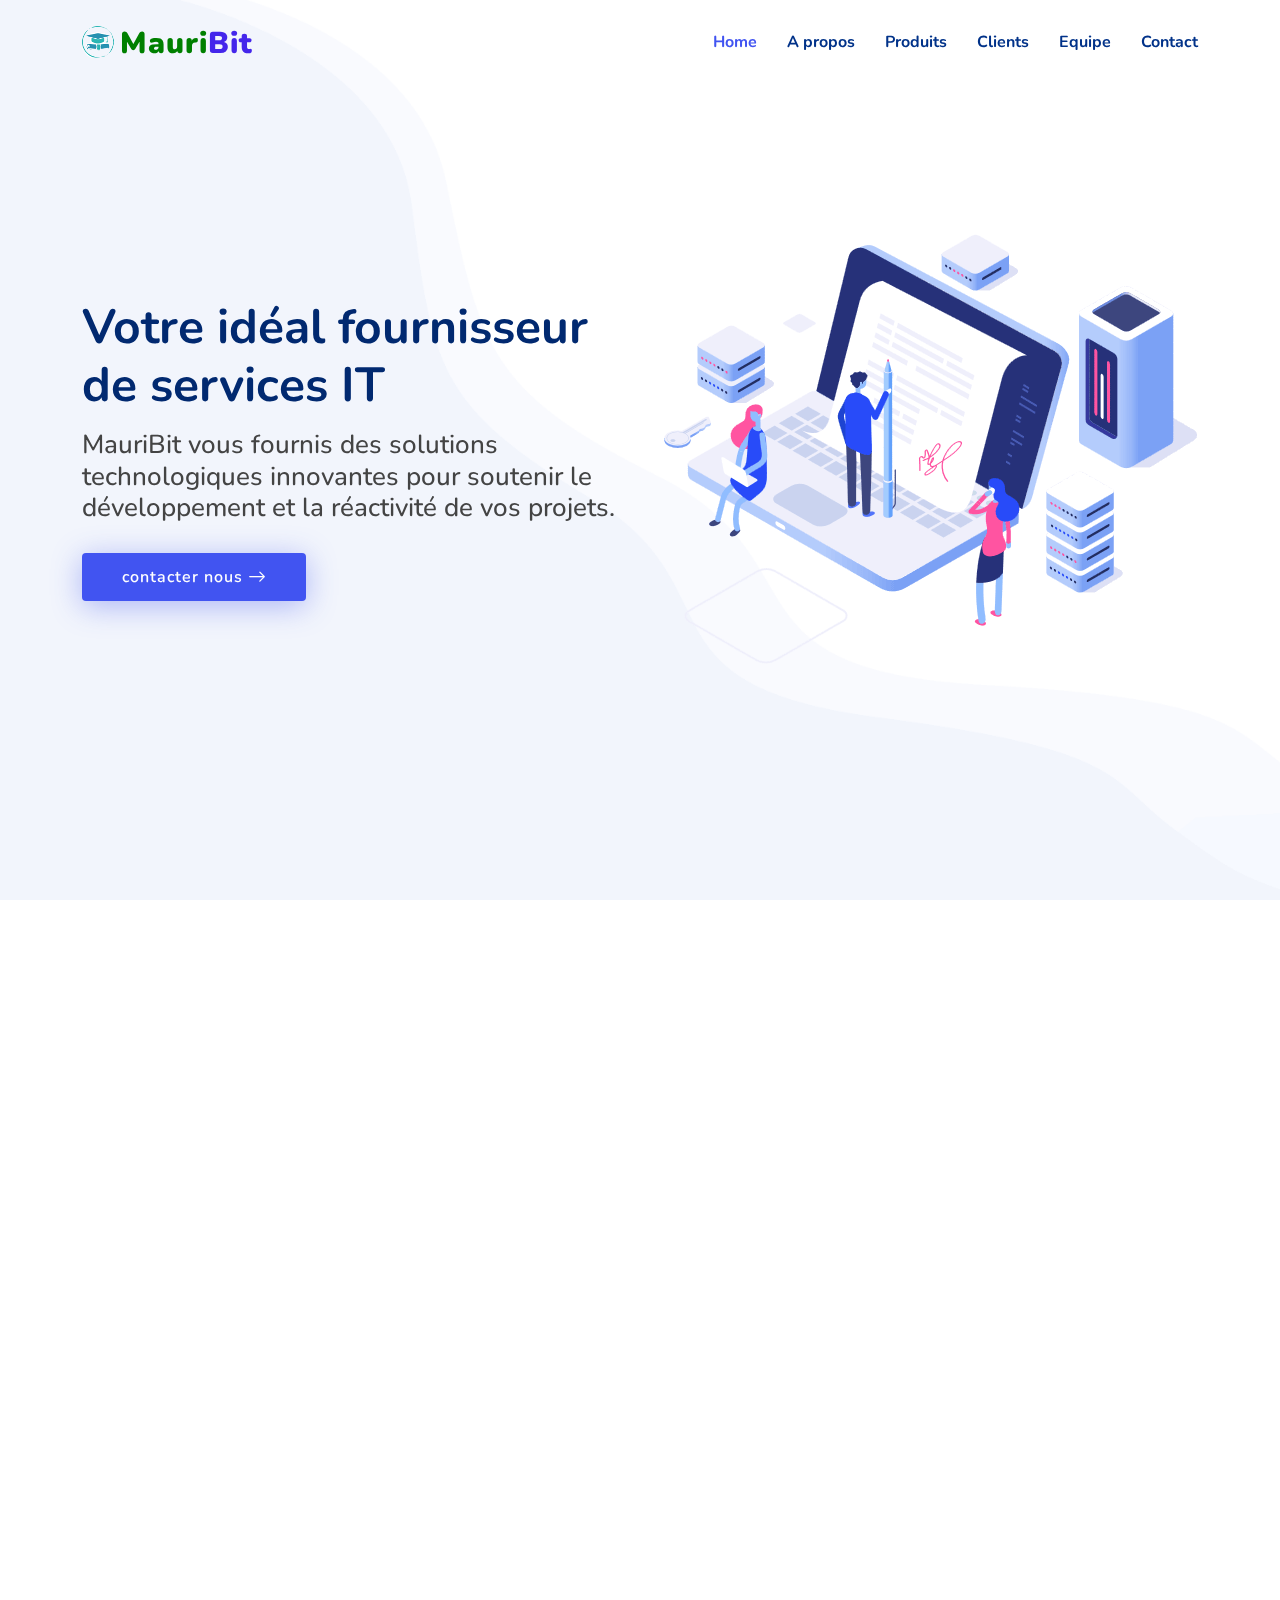
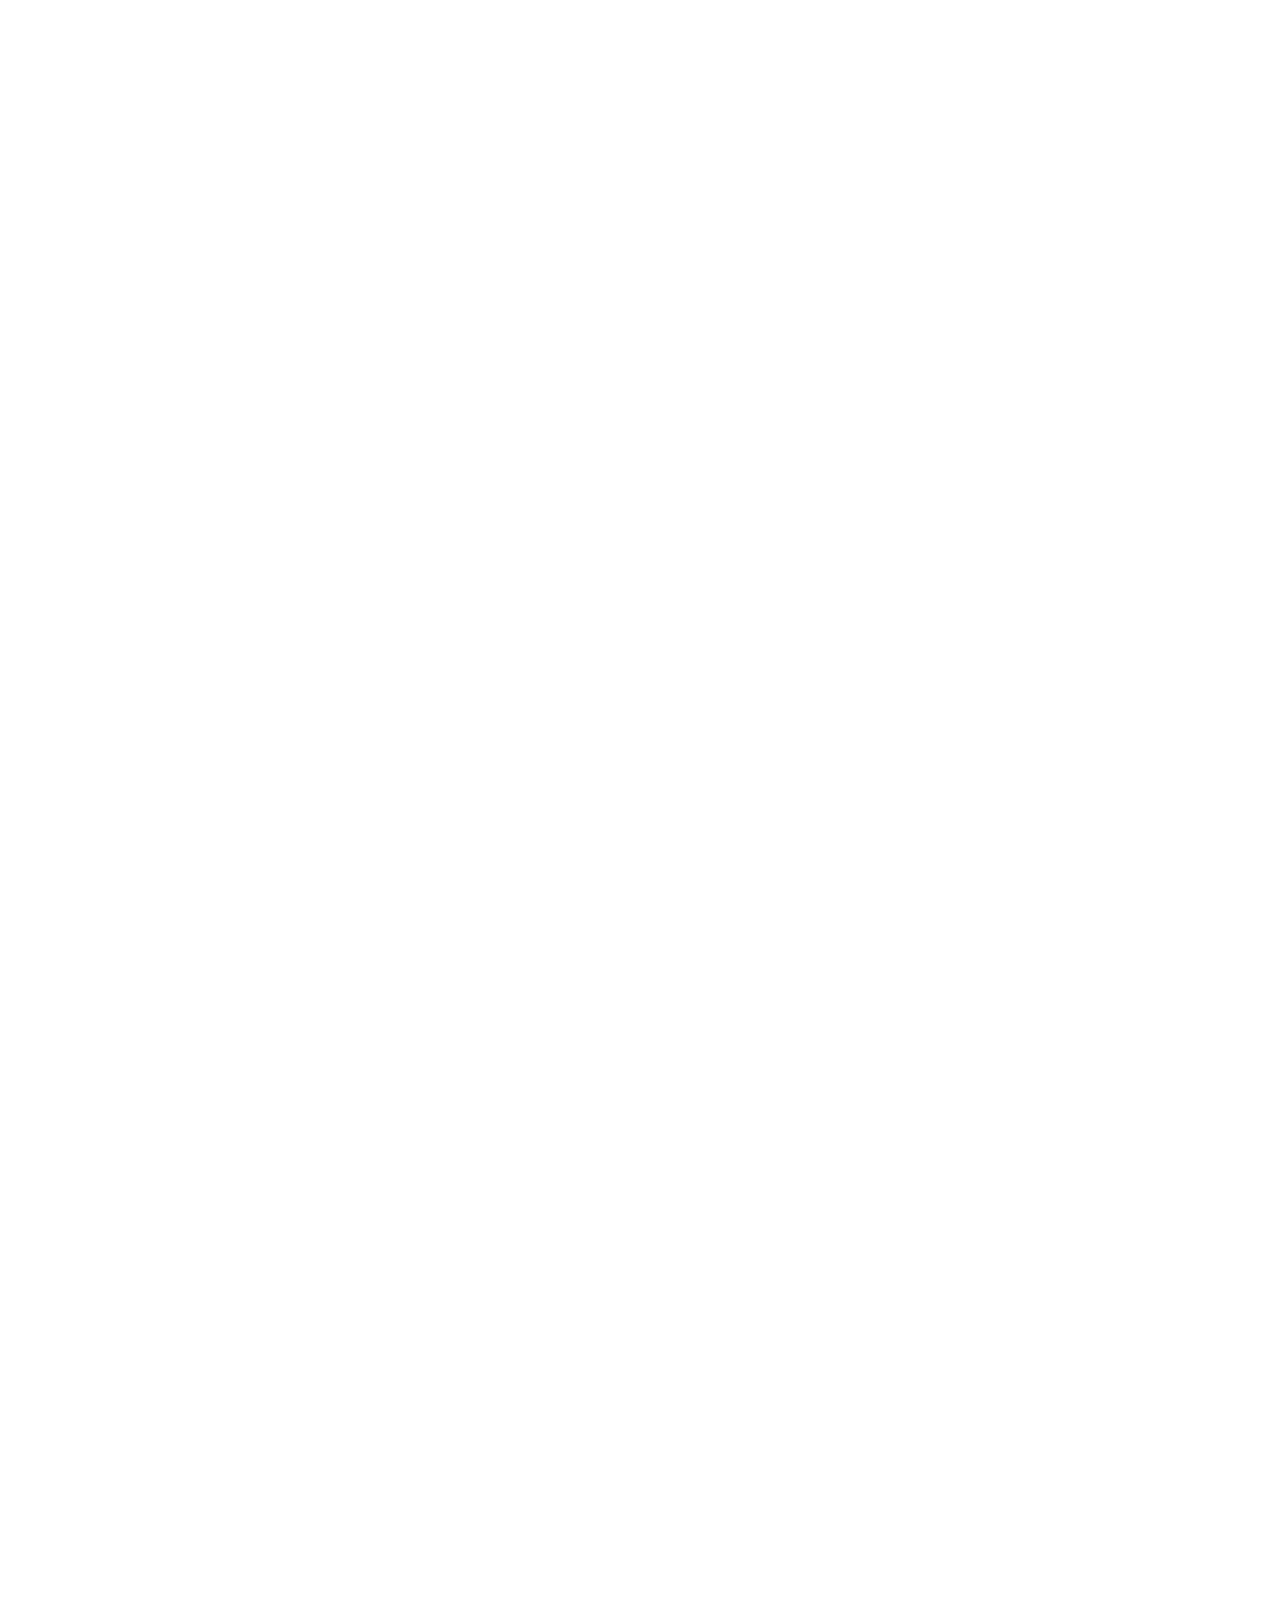
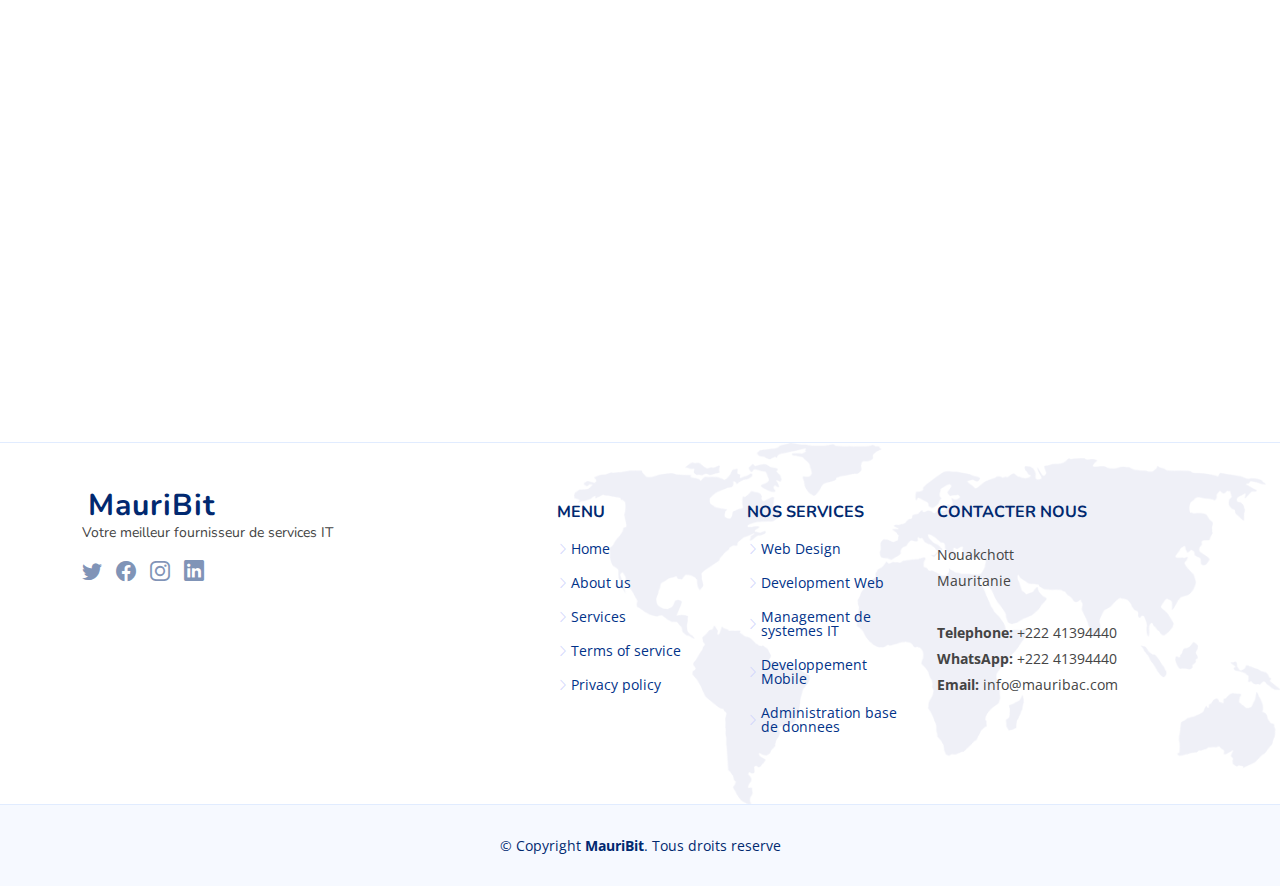
==== commit 059d4450: "uploading modification" ====
--- a/index.html
+++ b/index.html
@@ -265,7 +265,7 @@
               <div class="member-info">
                 <h4>Nebghouha</h4>
                 <span>Engenier en Marketting</span>
-                <p>Responsable Marketting de 'Entreprise</p>
+                <p>Responsable Marketting de l'Entreprise</p>
               </div>
             </div>
           </div>
--- a/assets/css/style.css
+++ b/assets/css/style.css
@@ -1389,7 +1389,7 @@
 }
 
 .team .member .member-img:after {
-  position: absolute;
+  position: relative;
   content: "";
   left: 0;
   bottom: 0;
@@ -1429,11 +1429,11 @@
 }
 
 .team .member .member-info {
-  padding: 10px 15px 20px 15px;
+  padding: 25px 75px 10px 75px;
 }
 
 .team .member .member-info h4 {
-  font-weight: 700;
+  font-weight: 200;
   margin-bottom: 5px;
   font-size: 20px;
   color: #012970;
@@ -1449,7 +1449,7 @@
 .team .member .member-info p {
   font-style: italic;
   font-size: 14px;
-  padding-top: 15px;
+  padding-top: 10px;
   line-height: 26px;
   color: #5e5e5e;
 }
